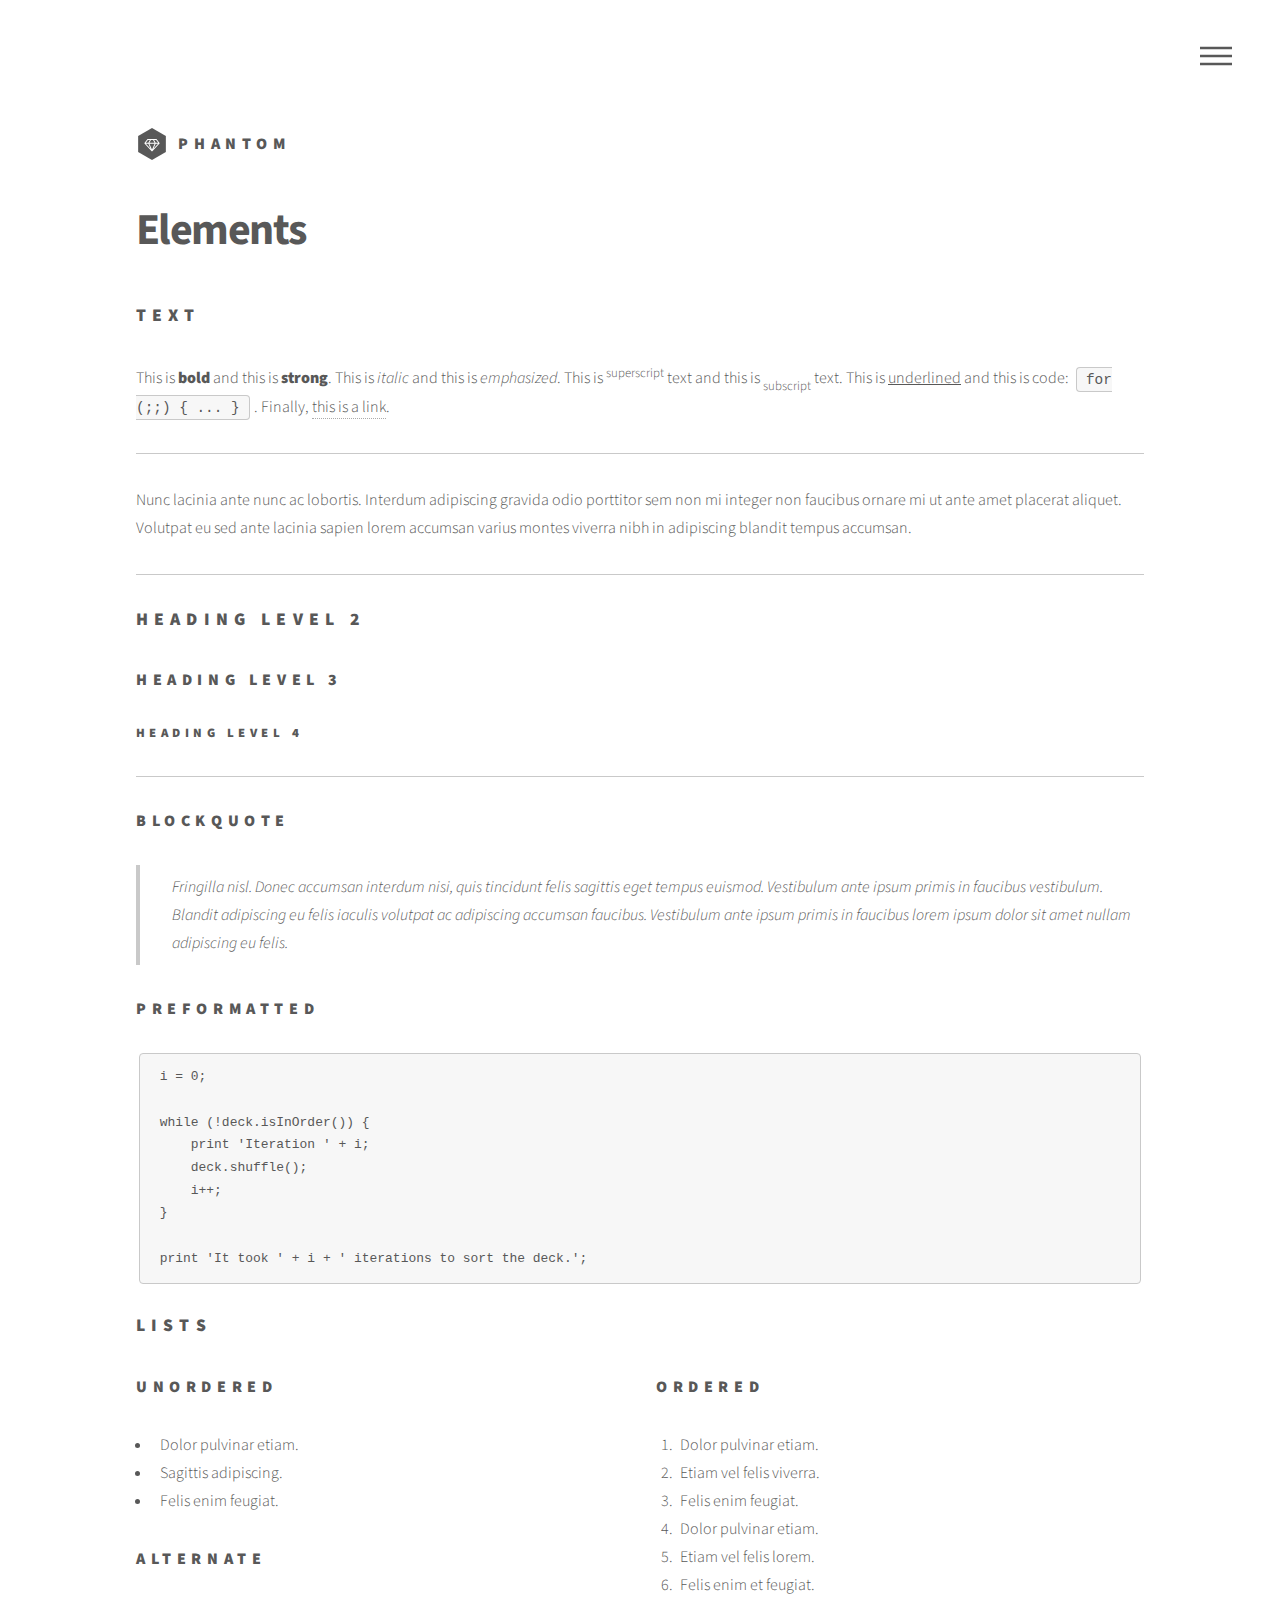
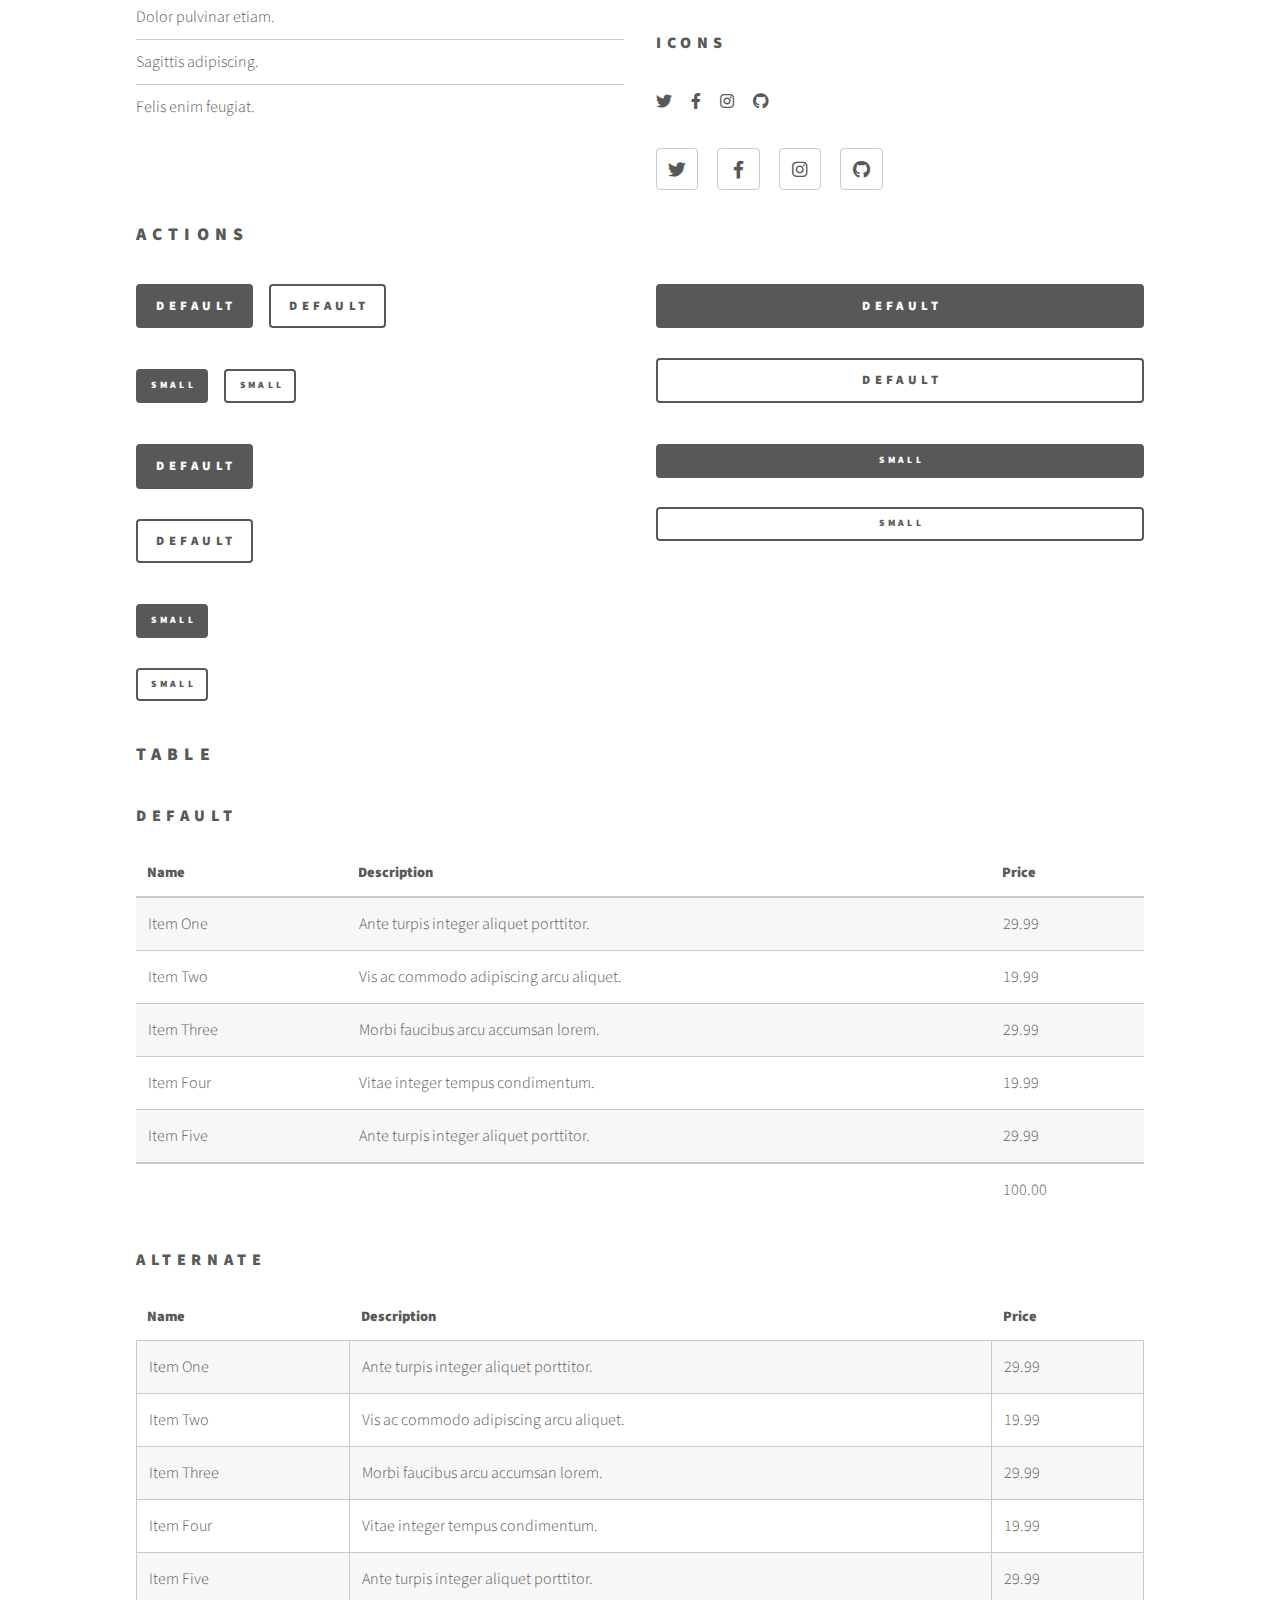
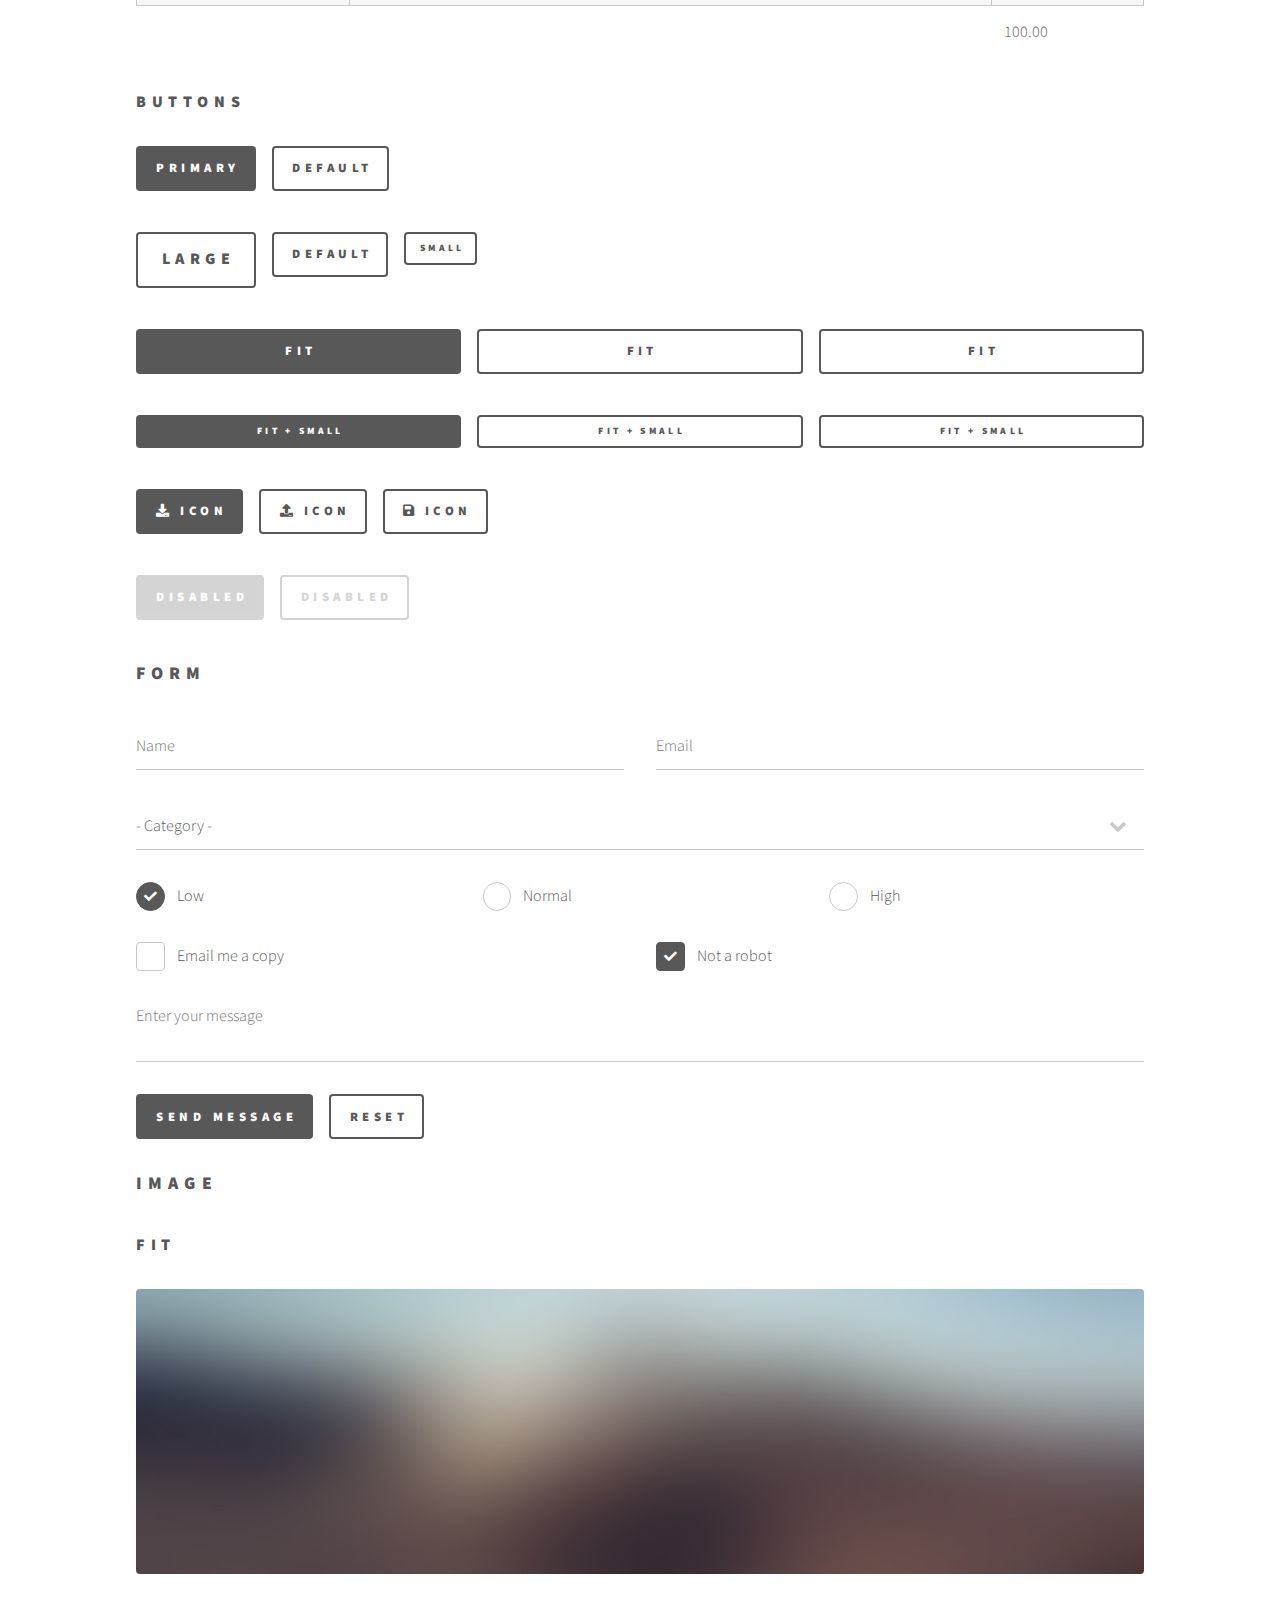
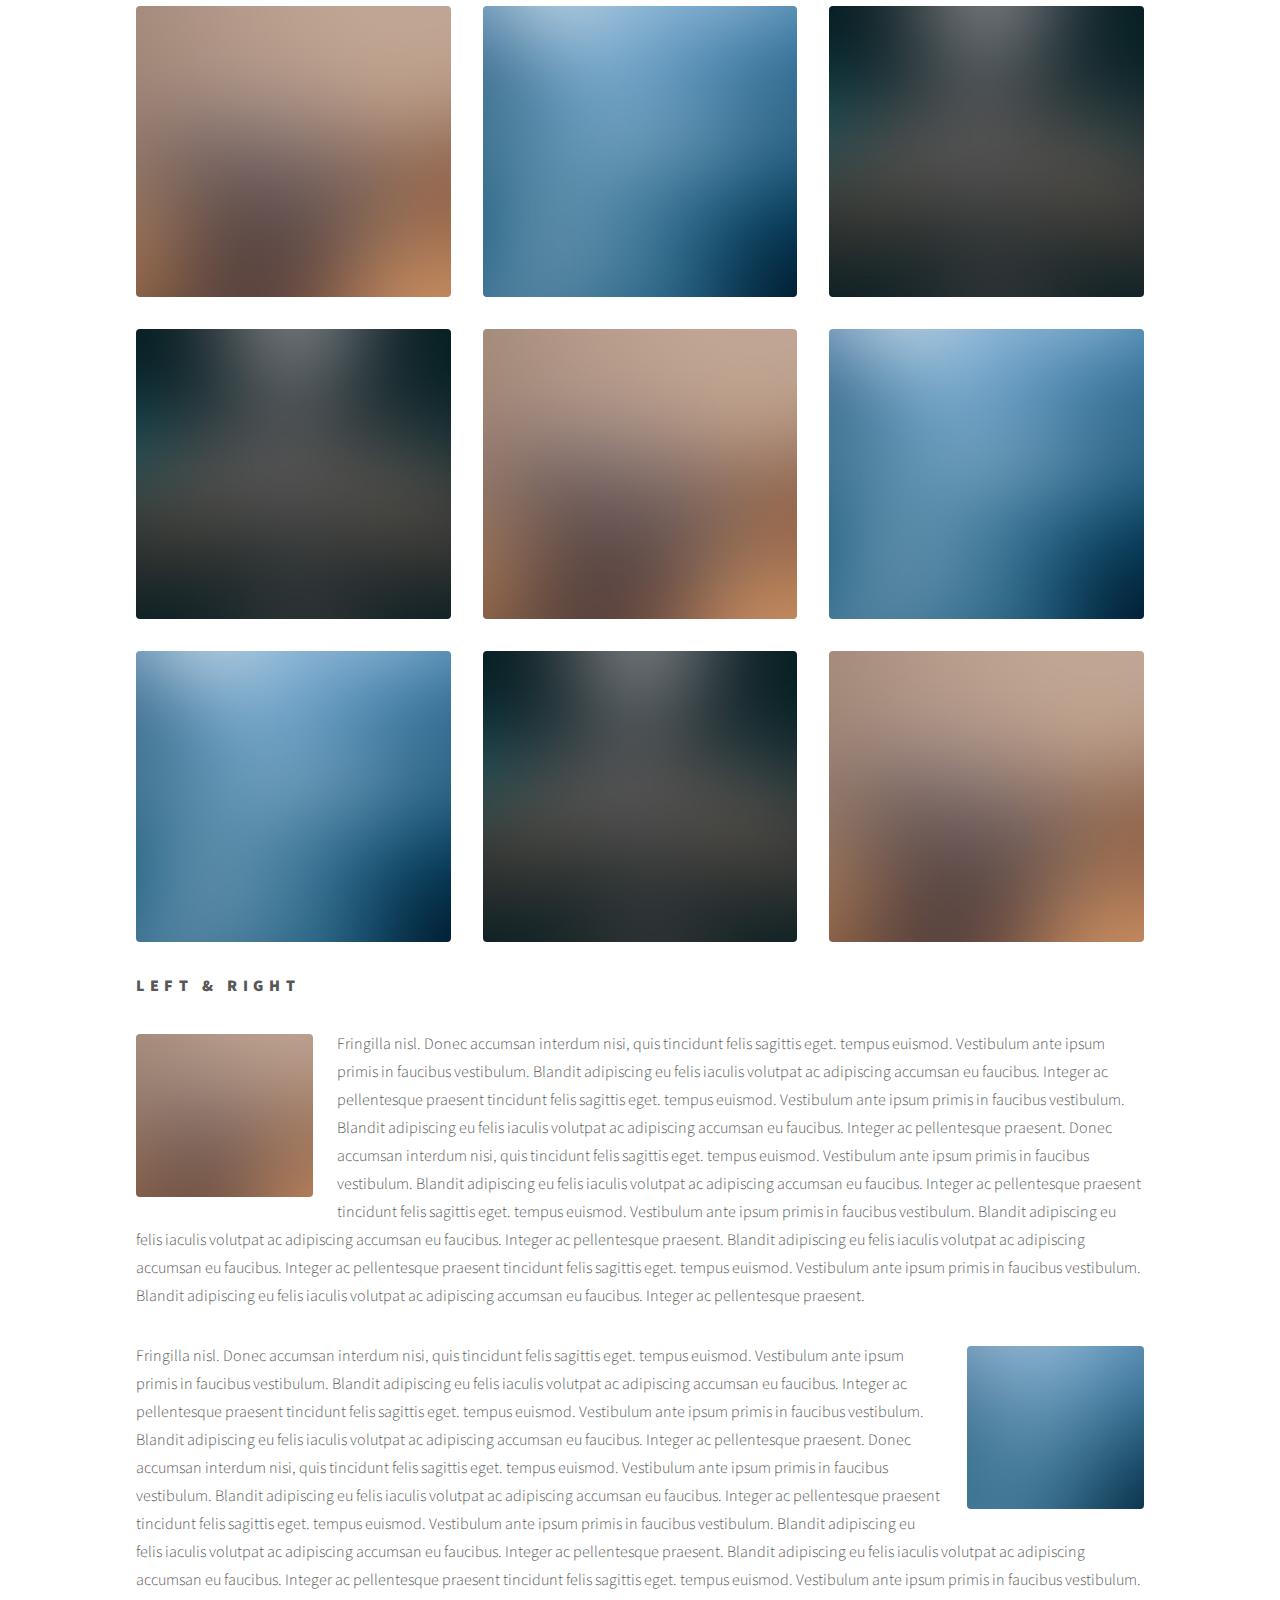
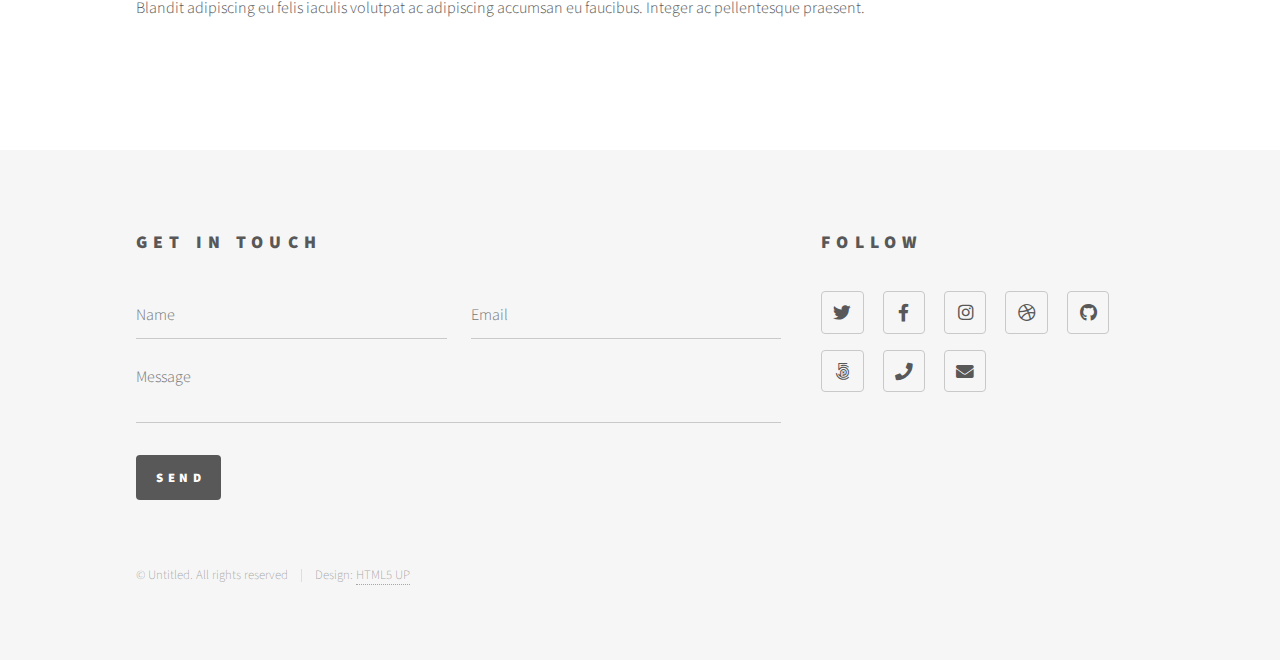
==== elements.html @ 29d8a0f3 "first commit" ====
<!DOCTYPE HTML>
<!--
	Phantom by HTML5 UP
	html5up.net | @ajlkn
	Free for personal and commercial use under the CCA 3.0 license (html5up.net/license)
-->
<html>
	<head>
		<title>Elements - Phantom by HTML5 UP</title>
		<meta charset="utf-8" />
		<meta name="viewport" content="width=device-width, initial-scale=1, user-scalable=no" />
		<link rel="stylesheet" href="assets/css/main.css" />
		<noscript><link rel="stylesheet" href="assets/css/noscript.css" /></noscript>
	</head>
	<body class="is-preload">
		<!-- Wrapper -->
			<div id="wrapper">

				<!-- Header -->
					<header id="header">
						<div class="inner">

							<!-- Logo -->
								<a href="index.html" class="logo">
									<span class="symbol"><img src="images/logo.svg" alt="" /></span><span class="title">Phantom</span>
								</a>

							<!-- Nav -->
								<nav>
									<ul>
										<li><a href="#menu">Menu</a></li>
									</ul>
								</nav>

						</div>
					</header>

				<!-- Menu -->
					<nav id="menu">
						<h2>Menu</h2>
						<ul>
							<li><a href="index.html">Home</a></li>
							<li><a href="generic.html">Ipsum veroeros</a></li>
							<li><a href="generic.html">Tempus etiam</a></li>
							<li><a href="generic.html">Consequat dolor</a></li>
							<li><a href="elements.html">Elements</a></li>
						</ul>
					</nav>

				<!-- Main -->
					<div id="main">
						<div class="inner">
							<h1>Elements</h1>

							<!-- Text -->
								<section>
									<h2>Text</h2>
									<p>This is <b>bold</b> and this is <strong>strong</strong>. This is <i>italic</i> and this is <em>emphasized</em>.
									This is <sup>superscript</sup> text and this is <sub>subscript</sub> text.
									This is <u>underlined</u> and this is code: <code>for (;;) { ... }</code>. Finally, <a href="#">this is a link</a>.</p>
									<hr />
									<p>Nunc lacinia ante nunc ac lobortis. Interdum adipiscing gravida odio porttitor sem non mi integer non faucibus ornare mi ut ante amet placerat aliquet. Volutpat eu sed ante lacinia sapien lorem accumsan varius montes viverra nibh in adipiscing blandit tempus accumsan.</p>
									<hr />
									<h2>Heading Level 2</h2>
									<h3>Heading Level 3</h3>
									<h4>Heading Level 4</h4>
									<hr />
									<h3>Blockquote</h3>
									<blockquote>Fringilla nisl. Donec accumsan interdum nisi, quis tincidunt felis sagittis eget tempus euismod. Vestibulum ante ipsum primis in faucibus vestibulum. Blandit adipiscing eu felis iaculis volutpat ac adipiscing accumsan faucibus. Vestibulum ante ipsum primis in faucibus lorem ipsum dolor sit amet nullam adipiscing eu felis.</blockquote>
									<h3>Preformatted</h3>
									<pre><code>i = 0;

while (!deck.isInOrder()) {
    print 'Iteration ' + i;
    deck.shuffle();
    i++;
}

print 'It took ' + i + ' iterations to sort the deck.';</code></pre>
								</section>

							<!-- Lists -->
								<section>
									<h2>Lists</h2>
									<div class="row">
										<div class="col-6 col-12-medium">
											<h3>Unordered</h3>
											<ul>
												<li>Dolor pulvinar etiam.</li>
												<li>Sagittis adipiscing.</li>
												<li>Felis enim feugiat.</li>
											</ul>
											<h3>Alternate</h3>
											<ul class="alt">
												<li>Dolor pulvinar etiam.</li>
												<li>Sagittis adipiscing.</li>
												<li>Felis enim feugiat.</li>
											</ul>
										</div>
										<div class="col-6 col-12-medium">
											<h3>Ordered</h3>
											<ol>
												<li>Dolor pulvinar etiam.</li>
												<li>Etiam vel felis viverra.</li>
												<li>Felis enim feugiat.</li>
												<li>Dolor pulvinar etiam.</li>
												<li>Etiam vel felis lorem.</li>
												<li>Felis enim et feugiat.</li>
											</ol>
											<h3>Icons</h3>
											<ul class="icons">
												<li><a href="#" class="icon brands style1 fa-twitter"><span class="label">Twitter</span></a></li>
												<li><a href="#" class="icon brands style1 fa-facebook-f"><span class="label">Facebook</span></a></li>
												<li><a href="#" class="icon brands style1 fa-instagram"><span class="label">Instagram</span></a></li>
												<li><a href="#" class="icon brands style1 fa-github"><span class="label">Github</span></a></li>
											</ul>
											<ul class="icons">
												<li><a href="#" class="icon brands style2 fa-twitter"><span class="label">Twitter</span></a></li>
												<li><a href="#" class="icon brands style2 fa-facebook-f"><span class="label">Facebook</span></a></li>
												<li><a href="#" class="icon brands style2 fa-instagram"><span class="label">Instagram</span></a></li>
												<li><a href="#" class="icon brands style2 fa-github"><span class="label">Github</span></a></li>
											</ul>
										</div>
									</div>
									<h2>Actions</h2>
									<div class="row">
										<div class="col-6 col-12-medium">
											<ul class="actions">
												<li><a href="#" class="button primary">Default</a></li>
												<li><a href="#" class="button">Default</a></li>
											</ul>
											<ul class="actions small">
												<li><a href="#" class="button primary small">Small</a></li>
												<li><a href="#" class="button small">Small</a></li>
											</ul>
											<ul class="actions stacked">
												<li><a href="#" class="button primary">Default</a></li>
												<li><a href="#" class="button">Default</a></li>
											</ul>
											<ul class="actions stacked">
												<li><a href="#" class="button primary small">Small</a></li>
												<li><a href="#" class="button small">Small</a></li>
											</ul>
										</div>
										<div class="col-6 col-12-medium">
											<ul class="actions stacked">
												<li><a href="#" class="button primary fit">Default</a></li>
												<li><a href="#" class="button fit">Default</a></li>
											</ul>
											<ul class="actions stacked">
												<li><a href="#" class="button primary small fit">Small</a></li>
												<li><a href="#" class="button small fit">Small</a></li>
											</ul>
										</div>
									</div>
								</section>

							<!-- Table -->
								<section>
									<h2>Table</h2>
									<h3>Default</h3>
									<div class="table-wrapper">
										<table>
											<thead>
												<tr>
													<th>Name</th>
													<th>Description</th>
													<th>Price</th>
												</tr>
											</thead>
											<tbody>
												<tr>
													<td>Item One</td>
													<td>Ante turpis integer aliquet porttitor.</td>
													<td>29.99</td>
												</tr>
												<tr>
													<td>Item Two</td>
													<td>Vis ac commodo adipiscing arcu aliquet.</td>
													<td>19.99</td>
												</tr>
												<tr>
													<td>Item Three</td>
													<td> Morbi faucibus arcu accumsan lorem.</td>
													<td>29.99</td>
												</tr>
												<tr>
													<td>Item Four</td>
													<td>Vitae integer tempus condimentum.</td>
													<td>19.99</td>
												</tr>
												<tr>
													<td>Item Five</td>
													<td>Ante turpis integer aliquet porttitor.</td>
													<td>29.99</td>
												</tr>
											</tbody>
											<tfoot>
												<tr>
													<td colspan="2"></td>
													<td>100.00</td>
												</tr>
											</tfoot>
										</table>
									</div>

									<h3>Alternate</h3>
									<div class="table-wrapper">
										<table class="alt">
											<thead>
												<tr>
													<th>Name</th>
													<th>Description</th>
													<th>Price</th>
												</tr>
											</thead>
											<tbody>
												<tr>
													<td>Item One</td>
													<td>Ante turpis integer aliquet porttitor.</td>
													<td>29.99</td>
												</tr>
												<tr>
													<td>Item Two</td>
													<td>Vis ac commodo adipiscing arcu aliquet.</td>
													<td>19.99</td>
												</tr>
												<tr>
													<td>Item Three</td>
													<td> Morbi faucibus arcu accumsan lorem.</td>
													<td>29.99</td>
												</tr>
												<tr>
													<td>Item Four</td>
													<td>Vitae integer tempus condimentum.</td>
													<td>19.99</td>
												</tr>
												<tr>
													<td>Item Five</td>
													<td>Ante turpis integer aliquet porttitor.</td>
													<td>29.99</td>
												</tr>
											</tbody>
											<tfoot>
												<tr>
													<td colspan="2"></td>
													<td>100.00</td>
												</tr>
											</tfoot>
										</table>
									</div>
								</section>

							<!-- Buttons -->
								<section>
									<h3>Buttons</h3>
									<ul class="actions">
										<li><a href="#" class="button primary">Primary</a></li>
										<li><a href="#" class="button">Default</a></li>
									</ul>
									<ul class="actions">
										<li><a href="#" class="button large">Large</a></li>
										<li><a href="#" class="button">Default</a></li>
										<li><a href="#" class="button small">Small</a></li>
									</ul>
									<ul class="actions fit">
										<li><a href="#" class="button primary fit">Fit</a></li>
										<li><a href="#" class="button fit">Fit</a></li>
										<li><a href="#" class="button fit">Fit</a></li>
									</ul>
									<ul class="actions fit small">
										<li><a href="#" class="button primary fit small">Fit + Small</a></li>
										<li><a href="#" class="button fit small">Fit + Small</a></li>
										<li><a href="#" class="button fit small">Fit + Small</a></li>
									</ul>
									<ul class="actions">
										<li><a href="#" class="button primary icon solid fa-download">Icon</a></li>
										<li><a href="#" class="button icon solid fa-upload">Icon</a></li>
										<li><a href="#" class="button icon solid fa-save">Icon</a></li>
									</ul>
									<ul class="actions">
										<li><span class="button primary disabled">Disabled</span></li>
										<li><span class="button disabled">Disabled</span></li>
									</ul>
								</section>

							<!-- Form -->
								<section>
									<h2>Form</h2>
									<form method="post" action="#">
										<div class="row gtr-uniform">
											<div class="col-6 col-12-xsmall">
												<input type="text" name="demo-name" id="demo-name" value="" placeholder="Name" />
											</div>
											<div class="col-6 col-12-xsmall">
												<input type="email" name="demo-email" id="demo-email" value="" placeholder="Email" />
											</div>
											<div class="col-12">
												<select name="demo-category" id="demo-category">
													<option value="">- Category -</option>
													<option value="1">Manufacturing</option>
													<option value="1">Shipping</option>
													<option value="1">Administration</option>
													<option value="1">Human Resources</option>
												</select>
											</div>
											<div class="col-4 col-12-small">
												<input type="radio" id="demo-priority-low" name="demo-priority" checked>
												<label for="demo-priority-low">Low</label>
											</div>
											<div class="col-4 col-12-small">
												<input type="radio" id="demo-priority-normal" name="demo-priority">
												<label for="demo-priority-normal">Normal</label>
											</div>
											<div class="col-4 col-12-small">
												<input type="radio" id="demo-priority-high" name="demo-priority">
												<label for="demo-priority-high">High</label>
											</div>
											<div class="col-6 col-12-small">
												<input type="checkbox" id="demo-copy" name="demo-copy">
												<label for="demo-copy">Email me a copy</label>
											</div>
											<div class="col-6 col-12-small">
												<input type="checkbox" id="demo-human" name="demo-human" checked>
												<label for="demo-human">Not a robot</label>
											</div>
											<div class="col-12">
												<textarea name="demo-message" id="demo-message" placeholder="Enter your message" rows="6"></textarea>
											</div>
											<div class="col-12">
												<ul class="actions">
													<li><input type="submit" value="Send Message" class="primary" /></li>
													<li><input type="reset" value="Reset" /></li>
												</ul>
											</div>
										</div>
									</form>
								</section>

							<!-- Image -->
								<section>
									<h2>Image</h2>
									<h3>Fit</h3>
									<div class="box alt">
										<div class="row gtr-uniform">
											<div class="col-12"><span class="image fit"><img src="images/pic13.jpg" alt="" /></span></div>
											<div class="col-4"><span class="image fit"><img src="images/pic01.jpg" alt="" /></span></div>
											<div class="col-4"><span class="image fit"><img src="images/pic02.jpg" alt="" /></span></div>
											<div class="col-4"><span class="image fit"><img src="images/pic03.jpg" alt="" /></span></div>
											<div class="col-4"><span class="image fit"><img src="images/pic03.jpg" alt="" /></span></div>
											<div class="col-4"><span class="image fit"><img src="images/pic01.jpg" alt="" /></span></div>
											<div class="col-4"><span class="image fit"><img src="images/pic02.jpg" alt="" /></span></div>
											<div class="col-4"><span class="image fit"><img src="images/pic02.jpg" alt="" /></span></div>
											<div class="col-4"><span class="image fit"><img src="images/pic03.jpg" alt="" /></span></div>
											<div class="col-4"><span class="image fit"><img src="images/pic01.jpg" alt="" /></span></div>
										</div>
									</div>
									<h3>Left &amp; Right</h3>
									<p><span class="image left"><img src="images/pic14.jpg" alt="" /></span>Fringilla nisl. Donec accumsan interdum nisi, quis tincidunt felis sagittis eget. tempus euismod. Vestibulum ante ipsum primis in faucibus vestibulum. Blandit adipiscing eu felis iaculis volutpat ac adipiscing accumsan eu faucibus. Integer ac pellentesque praesent tincidunt felis sagittis eget. tempus euismod. Vestibulum ante ipsum primis in faucibus vestibulum. Blandit adipiscing eu felis iaculis volutpat ac adipiscing accumsan eu faucibus. Integer ac pellentesque praesent. Donec accumsan interdum nisi, quis tincidunt felis sagittis eget. tempus euismod. Vestibulum ante ipsum primis in faucibus vestibulum. Blandit adipiscing eu felis iaculis volutpat ac adipiscing accumsan eu faucibus. Integer ac pellentesque praesent tincidunt felis sagittis eget. tempus euismod. Vestibulum ante ipsum primis in faucibus vestibulum. Blandit adipiscing eu felis iaculis volutpat ac adipiscing accumsan eu faucibus. Integer ac pellentesque praesent. Blandit adipiscing eu felis iaculis volutpat ac adipiscing accumsan eu faucibus. Integer ac pellentesque praesent tincidunt felis sagittis eget. tempus euismod. Vestibulum ante ipsum primis in faucibus vestibulum. Blandit adipiscing eu felis iaculis volutpat ac adipiscing accumsan eu faucibus. Integer ac pellentesque praesent.</p>
									<p><span class="image right"><img src="images/pic15.jpg" alt="" /></span>Fringilla nisl. Donec accumsan interdum nisi, quis tincidunt felis sagittis eget. tempus euismod. Vestibulum ante ipsum primis in faucibus vestibulum. Blandit adipiscing eu felis iaculis volutpat ac adipiscing accumsan eu faucibus. Integer ac pellentesque praesent tincidunt felis sagittis eget. tempus euismod. Vestibulum ante ipsum primis in faucibus vestibulum. Blandit adipiscing eu felis iaculis volutpat ac adipiscing accumsan eu faucibus. Integer ac pellentesque praesent. Donec accumsan interdum nisi, quis tincidunt felis sagittis eget. tempus euismod. Vestibulum ante ipsum primis in faucibus vestibulum. Blandit adipiscing eu felis iaculis volutpat ac adipiscing accumsan eu faucibus. Integer ac pellentesque praesent tincidunt felis sagittis eget. tempus euismod. Vestibulum ante ipsum primis in faucibus vestibulum. Blandit adipiscing eu felis iaculis volutpat ac adipiscing accumsan eu faucibus. Integer ac pellentesque praesent. Blandit adipiscing eu felis iaculis volutpat ac adipiscing accumsan eu faucibus. Integer ac pellentesque praesent tincidunt felis sagittis eget. tempus euismod. Vestibulum ante ipsum primis in faucibus vestibulum. Blandit adipiscing eu felis iaculis volutpat ac adipiscing accumsan eu faucibus. Integer ac pellentesque praesent.</p>
								</section>

						</div>
					</div>

				<!-- Footer -->
					<footer id="footer">
						<div class="inner">
							<section>
								<h2>Get in touch</h2>
								<form method="post" action="#">
									<div class="fields">
										<div class="field half">
											<input type="text" name="name" id="name" placeholder="Name" />
										</div>
										<div class="field half">
											<input type="email" name="email" id="email" placeholder="Email" />
										</div>
										<div class="field">
											<textarea name="message" id="message" placeholder="Message"></textarea>
										</div>
									</div>
									<ul class="actions">
										<li><input type="submit" value="Send" class="primary" /></li>
									</ul>
								</form>
							</section>
							<section>
								<h2>Follow</h2>
								<ul class="icons">
									<li><a href="#" class="icon brands style2 fa-twitter"><span class="label">Twitter</span></a></li>
									<li><a href="#" class="icon brands style2 fa-facebook-f"><span class="label">Facebook</span></a></li>
									<li><a href="#" class="icon brands style2 fa-instagram"><span class="label">Instagram</span></a></li>
									<li><a href="#" class="icon brands style2 fa-dribbble"><span class="label">Dribbble</span></a></li>
									<li><a href="#" class="icon brands style2 fa-github"><span class="label">GitHub</span></a></li>
									<li><a href="#" class="icon brands style2 fa-500px"><span class="label">500px</span></a></li>
									<li><a href="#" class="icon solid style2 fa-phone"><span class="label">Phone</span></a></li>
									<li><a href="#" class="icon solid style2 fa-envelope"><span class="label">Email</span></a></li>
								</ul>
							</section>
							<ul class="copyright">
								<li>&copy; Untitled. All rights reserved</li><li>Design: <a href="http://html5up.net">HTML5 UP</a></li>
							</ul>
						</div>
					</footer>

			</div>

		<!-- Scripts -->
			<script src="assets/js/jquery.min.js"></script>
			<script src="assets/js/browser.min.js"></script>
			<script src="assets/js/breakpoints.min.js"></script>
			<script src="assets/js/util.js"></script>
			<script src="assets/js/main.js"></script>

	</body>
</html>
---- assets/css/main.css ----
@import url(fontawesome-all.min.css);
@import url("https://fonts.googleapis.com/css?family=Source+Sans+Pro:300,700,900");

/*
	Phantom by HTML5 UP
	html5up.net | @ajlkn
	Free for personal and commercial use under the CCA 3.0 license (html5up.net/license)
*/

html, body, div, span, applet, object,
iframe, h1, h2, h3, h4, h5, h6, p, blockquote,
pre, a, abbr, acronym, address, big, cite,
code, del, dfn, em, img, ins, kbd, q, s, samp,
small, strike, strong, sub, sup, tt, var, b,
u, i, center, dl, dt, dd, ol, ul, li, fieldset,
form, label, legend, table, caption, tbody,
tfoot, thead, tr, th, td, article, aside,
canvas, details, embed, figure, figcaption,
footer, header, hgroup, menu, nav, output, ruby,
section, summary, time, mark, audio, video {
	margin: 0;
	padding: 0;
	border: 0;
	font-size: 100%;
	font: inherit;
	vertical-align: baseline;}

article, aside, details, figcaption, figure,
footer, header, hgroup, menu, nav, section {
	display: block;}

body {
	line-height: 1;
}

ol, ul {
	list-style: none;
}

blockquote, q {
	quotes: none;
}

	blockquote:before, blockquote:after, q:before, q:after {
		content: '';
		content: none;
	}

table {
	border-collapse: collapse;
	border-spacing: 0;
}

body {
	-webkit-text-size-adjust: none;
}

mark {
	background-color: transparent;
	color: inherit;
}

input::-moz-focus-inner {
	border: 0;
	padding: 0;
}

input, select, textarea {
	-moz-appearance: none;
	-webkit-appearance: none;
	-ms-appearance: none;
	appearance: none;
}

/* Basic */

	@-ms-viewport {
		width: device-width;
	}

	body {
		-ms-overflow-style: scrollbar;
	}

	@media screen and (max-width: 480px) {

		html, body {
			min-width: 320px;
		}

	}

	html {
		box-sizing: border-box;
	}

	*, *:before, *:after {
		box-sizing: inherit;
	}

	body {
		background: #ffffff;
	}

		body.is-preload *, body.is-preload *:before, body.is-preload *:after {
			-moz-animation: none !important;
			-webkit-animation: none !important;
			-ms-animation: none !important;
			animation: none !important;
			-moz-transition: none !important;
			-webkit-transition: none !important;
			-ms-transition: none !important;
			transition: none !important;
		}

/* Type */

	body, input, select, textarea {
		color: #585858;
		font-family: "Source Sans Pro", Helvetica, sans-serif;
		font-size: 16pt;
		font-weight: 300;
		line-height: 1.75;
	}

		@media screen and (max-width: 1680px) {

			body, input, select, textarea {
				font-size: 14pt;
			}

		}

		@media screen and (max-width: 1280px) {

			body, input, select, textarea {
				font-size: 12pt;
			}

		}

	a {
		-moz-transition: border-bottom-color 0.2s ease, color 0.2s ease;
		-webkit-transition: border-bottom-color 0.2s ease, color 0.2s ease;
		-ms-transition: border-bottom-color 0.2s ease, color 0.2s ease;
		transition: border-bottom-color 0.2s ease, color 0.2s ease;
		text-decoration: none;
		color: #585858;
		border-bottom: dotted 1px rgba(88, 88, 88, 0.5);
	}

		a:hover {
			border-bottom-color: transparent;
			color: #f2849e !important;
		}

	strong, b {
		font-weight: 900;
	}

	em, i {
		font-style: italic;
	}

	p {
		margin: 0 0 2em 0;
	}

	h1 {
		font-size: 2.75em;
		font-weight: 700;
		line-height: 1.3;
		margin: 0 0 1em 0;
		letter-spacing: -0.035em;
	}

		h1 a {
			color: inherit;
		}

		@media screen and (max-width: 736px) {

			h1 {
				font-size: 2em;
				margin: 0 0 1em 0;
			}

		}

		@media screen and (max-width: 360px) {

			h1 {
				font-size: 1.75em;
			}

		}

	h2, h3, h4, h5, h6 {
		font-weight: 900;
		line-height: 1.5;
		margin: 0 0 2em 0;
		text-transform: uppercase;
		letter-spacing: 0.35em;
	}

		h2 a, h3 a, h4 a, h5 a, h6 a {
			color: inherit;
		}

	h2 {
		font-size: 1.1em;
	}

	h3 {
		font-size: 1em;
	}

	h4 {
		font-size: 0.8em;
	}

	h5 {
		font-size: 0.8em;
	}

	h6 {
		font-size: 0.8em;
	}

	@media screen and (max-width: 980px) {

		h1 br, h2 br, h3 br, h4 br, h5 br, h6 br {
			display: none;
		}

	}

	@media screen and (max-width: 736px) {

		h2 {
			font-size: 1em;
		}

		h3 {
			font-size: 0.8em;
		}

	}

	sub {
		font-size: 0.8em;
		position: relative;
		top: 0.5em;
	}

	sup {
		font-size: 0.8em;
		position: relative;
		top: -0.5em;
	}

	blockquote {
		border-left: solid 4px #c9c9c9;
		font-style: italic;
		margin: 0 0 2em 0;
		padding: 0.5em 0 0.5em 2em;
	}

	code {
		background: rgba(144, 144, 144, 0.075);
		border-radius: 4px;
		border: solid 1px #c9c9c9;
		font-family: "Courier New", monospace;
		font-size: 0.9em;
		margin: 0 0.25em;
		padding: 0.25em 0.65em;
	}

	pre {
		-webkit-overflow-scrolling: touch;
		font-family: "Courier New", monospace;
		font-size: 0.9em;
		margin: 0 0 2em 0;
	}

		pre code {
			display: block;
			line-height: 1.75;
			padding: 1em 1.5em;
			overflow-x: auto;
		}

	hr {
		border: 0;
		border-bottom: solid 1px #c9c9c9;
		margin: 2em 0;
	}

		hr.major {
			margin: 3em 0;
		}

	.align-left {
		text-align: left;
	}

	.align-center {
		text-align: center;
	}

	.align-right {
		text-align: right;
	}

/* Row */

	.row {
		display: flex;
		flex-wrap: wrap;
		box-sizing: border-box;
		align-items: stretch;
	}

		.row > * {
			box-sizing: border-box;
		}

		.row.gtr-uniform > * > :last-child {
			margin-bottom: 0;
		}

		.row.aln-left {
			justify-content: flex-start;
		}

		.row.aln-center {
			justify-content: center;
		}

		.row.aln-right {
			justify-content: flex-end;
		}

		.row.aln-top {
			align-items: flex-start;
		}

		.row.aln-middle {
			align-items: center;
		}

		.row.aln-bottom {
			align-items: flex-end;
		}

		.row > .imp {
			order: -1;
		}

		.row > .col-1 {
			width: 8.33333%;
		}

		.row > .off-1 {
			margin-left: 8.33333%;
		}

		.row > .col-2 {
			width: 16.66667%;
		}

		.row > .off-2 {
			margin-left: 16.66667%;
		}

		.row > .col-3 {
			width: 25%;
		}

		.row > .off-3 {
			margin-left: 25%;
		}

		.row > .col-4 {
			width: 33.33333%;
		}

		.row > .off-4 {
			margin-left: 33.33333%;
		}

		.row > .col-5 {
			width: 41.66667%;
		}

		.row > .off-5 {
			margin-left: 41.66667%;
		}

		.row > .col-6 {
			width: 50%;
		}

		.row > .off-6 {
			margin-left: 50%;
		}

		.row > .col-7 {
			width: 58.33333%;
		}

		.row > .off-7 {
			margin-left: 58.33333%;
		}

		.row > .col-8 {
			width: 66.66667%;
		}

		.row > .off-8 {
			margin-left: 66.66667%;
		}

		.row > .col-9 {
			width: 75%;
		}

		.row > .off-9 {
			margin-left: 75%;
		}

		.row > .col-10 {
			width: 83.33333%;
		}

		.row > .off-10 {
			margin-left: 83.33333%;
		}

		.row > .col-11 {
			width: 91.66667%;
		}

		.row > .off-11 {
			margin-left: 91.66667%;
		}

		.row > .col-12 {
			width: 100%;
		}

		.row > .off-12 {
			margin-left: 100%;
		}

		.row.gtr-0 {
			margin-top: 0;
			margin-left: 0em;
		}

			.row.gtr-0 > * {
				padding: 0 0 0 0em;
			}

			.row.gtr-0.gtr-uniform {
				margin-top: 0em;
			}

				.row.gtr-0.gtr-uniform > * {
					padding-top: 0em;
				}

		.row.gtr-25 {
			margin-top: 0;
			margin-left: -0.5em;
		}

			.row.gtr-25 > * {
				padding: 0 0 0 0.5em;
			}

			.row.gtr-25.gtr-uniform {
				margin-top: -0.5em;
			}

				.row.gtr-25.gtr-uniform > * {
					padding-top: 0.5em;
				}

		.row.gtr-50 {
			margin-top: 0;
			margin-left: -1em;
		}

			.row.gtr-50 > * {
				padding: 0 0 0 1em;
			}

			.row.gtr-50.gtr-uniform {
				margin-top: -1em;
			}

				.row.gtr-50.gtr-uniform > * {
					padding-top: 1em;
				}

		.row {
			margin-top: 0;
			margin-left: -2em;
		}

			.row > * {
				padding: 0 0 0 2em;
			}

			.row.gtr-uniform {
				margin-top: -2em;
			}

				.row.gtr-uniform > * {
					padding-top: 2em;
				}

		.row.gtr-150 {
			margin-top: 0;
			margin-left: -3em;
		}

			.row.gtr-150 > * {
				padding: 0 0 0 3em;
			}

			.row.gtr-150.gtr-uniform {
				margin-top: -3em;
			}

				.row.gtr-150.gtr-uniform > * {
					padding-top: 3em;
				}

		.row.gtr-200 {
			margin-top: 0;
			margin-left: -4em;
		}

			.row.gtr-200 > * {
				padding: 0 0 0 4em;
			}

			.row.gtr-200.gtr-uniform {
				margin-top: -4em;
			}

				.row.gtr-200.gtr-uniform > * {
					padding-top: 4em;
				}

		@media screen and (max-width: 1680px) {

			.row {
				display: flex;
				flex-wrap: wrap;
				box-sizing: border-box;
				align-items: stretch;
			}

				.row > * {
					box-sizing: border-box;
				}

				.row.gtr-uniform > * > :last-child {
					margin-bottom: 0;
				}

				.row.aln-left {
					justify-content: flex-start;
				}

				.row.aln-center {
					justify-content: center;
				}

				.row.aln-right {
					justify-content: flex-end;
				}

				.row.aln-top {
					align-items: flex-start;
				}

				.row.aln-middle {
					align-items: center;
				}

				.row.aln-bottom {
					align-items: flex-end;
				}

				.row > .imp-xlarge {
					order: -1;
				}

				.row > .col-1-xlarge {
					width: 8.33333%;
				}

				.row > .off-1-xlarge {
					margin-left: 8.33333%;
				}

				.row > .col-2-xlarge {
					width: 16.66667%;
				}

				.row > .off-2-xlarge {
					margin-left: 16.66667%;
				}

				.row > .col-3-xlarge {
					width: 25%;
				}

				.row > .off-3-xlarge {
					margin-left: 25%;
				}

				.row > .col-4-xlarge {
					width: 33.33333%;
				}

				.row > .off-4-xlarge {
					margin-left: 33.33333%;
				}

				.row > .col-5-xlarge {
					width: 41.66667%;
				}

				.row > .off-5-xlarge {
					margin-left: 41.66667%;
				}

				.row > .col-6-xlarge {
					width: 50%;
				}

				.row > .off-6-xlarge {
					margin-left: 50%;
				}

				.row > .col-7-xlarge {
					width: 58.33333%;
				}

				.row > .off-7-xlarge {
					margin-left: 58.33333%;
				}

				.row > .col-8-xlarge {
					width: 66.66667%;
				}

				.row > .off-8-xlarge {
					margin-left: 66.66667%;
				}

				.row > .col-9-xlarge {
					width: 75%;
				}

				.row > .off-9-xlarge {
					margin-left: 75%;
				}

				.row > .col-10-xlarge {
					width: 83.33333%;
				}

				.row > .off-10-xlarge {
					margin-left: 83.33333%;
				}

				.row > .col-11-xlarge {
					width: 91.66667%;
				}

				.row > .off-11-xlarge {
					margin-left: 91.66667%;
				}

				.row > .col-12-xlarge {
					width: 100%;
				}

				.row > .off-12-xlarge {
					margin-left: 100%;
				}

				.row.gtr-0 {
					margin-top: 0;
					margin-left: 0em;
				}

					.row.gtr-0 > * {
						padding: 0 0 0 0em;
					}

					.row.gtr-0.gtr-uniform {
						margin-top: 0em;
					}

						.row.gtr-0.gtr-uniform > * {
							padding-top: 0em;
						}

				.row.gtr-25 {
					margin-top: 0;
					margin-left: -0.5em;
				}

					.row.gtr-25 > * {
						padding: 0 0 0 0.5em;
					}

					.row.gtr-25.gtr-uniform {
						margin-top: -0.5em;
					}

						.row.gtr-25.gtr-uniform > * {
							padding-top: 0.5em;
						}

				.row.gtr-50 {
					margin-top: 0;
					margin-left: -1em;
				}

					.row.gtr-50 > * {
						padding: 0 0 0 1em;
					}

					.row.gtr-50.gtr-uniform {
						margin-top: -1em;
					}

						.row.gtr-50.gtr-uniform > * {
							padding-top: 1em;
						}

				.row {
					margin-top: 0;
					margin-left: -2em;
				}

					.row > * {
						padding: 0 0 0 2em;
					}

					.row.gtr-uniform {
						margin-top: -2em;
					}

						.row.gtr-uniform > * {
							padding-top: 2em;
						}

				.row.gtr-150 {
					margin-top: 0;
					margin-left: -3em;
				}

					.row.gtr-150 > * {
						padding: 0 0 0 3em;
					}

					.row.gtr-150.gtr-uniform {
						margin-top: -3em;
					}

						.row.gtr-150.gtr-uniform > * {
							padding-top: 3em;
						}

				.row.gtr-200 {
					margin-top: 0;
					margin-left: -4em;
				}

					.row.gtr-200 > * {
						padding: 0 0 0 4em;
					}

					.row.gtr-200.gtr-uniform {
						margin-top: -4em;
					}

						.row.gtr-200.gtr-uniform > * {
							padding-top: 4em;
						}

		}

		@media screen and (max-width: 1280px) {

			.row {
				display: flex;
				flex-wrap: wrap;
				box-sizing: border-box;
				align-items: stretch;
			}

				.row > * {
					box-sizing: border-box;
				}

				.row.gtr-uniform > * > :last-child {
					margin-bottom: 0;
				}

				.row.aln-left {
					justify-content: flex-start;
				}

				.row.aln-center {
					justify-content: center;
				}

				.row.aln-right {
					justify-content: flex-end;
				}

				.row.aln-top {
					align-items: flex-start;
				}

				.row.aln-middle {
					align-items: center;
				}

				.row.aln-bottom {
					align-items: flex-end;
				}

				.row > .imp-large {
					order: -1;
				}

				.row > .col-1-large {
					width: 8.33333%;
				}

				.row > .off-1-large {
					margin-left: 8.33333%;
				}

				.row > .col-2-large {
					width: 16.66667%;
				}

				.row > .off-2-large {
					margin-left: 16.66667%;
				}

				.row > .col-3-large {
					width: 25%;
				}

				.row > .off-3-large {
					margin-left: 25%;
				}

				.row > .col-4-large {
					width: 33.33333%;
				}

				.row > .off-4-large {
					margin-left: 33.33333%;
				}

				.row > .col-5-large {
					width: 41.66667%;
				}

				.row > .off-5-large {
					margin-left: 41.66667%;
				}

				.row > .col-6-large {
					width: 50%;
				}

				.row > .off-6-large {
					margin-left: 50%;
				}

				.row > .col-7-large {
					width: 58.33333%;
				}

				.row > .off-7-large {
					margin-left: 58.33333%;
				}

				.row > .col-8-large {
					width: 66.66667%;
				}

				.row > .off-8-large {
					margin-left: 66.66667%;
				}

				.row > .col-9-large {
					width: 75%;
				}

				.row > .off-9-large {
					margin-left: 75%;
				}

				.row > .col-10-large {
					width: 83.33333%;
				}

				.row > .off-10-large {
					margin-left: 83.33333%;
				}

				.row > .col-11-large {
					width: 91.66667%;
				}

				.row > .off-11-large {
					margin-left: 91.66667%;
				}

				.row > .col-12-large {
					width: 100%;
				}

				.row > .off-12-large {
					margin-left: 100%;
				}

				.row.gtr-0 {
					margin-top: 0;
					margin-left: 0em;
				}

					.row.gtr-0 > * {
						padding: 0 0 0 0em;
					}

					.row.gtr-0.gtr-uniform {
						margin-top: 0em;
					}

						.row.gtr-0.gtr-uniform > * {
							padding-top: 0em;
						}

				.row.gtr-25 {
					margin-top: 0;
					margin-left: -0.5em;
				}

					.row.gtr-25 > * {
						padding: 0 0 0 0.5em;
					}

					.row.gtr-25.gtr-uniform {
						margin-top: -0.5em;
					}

						.row.gtr-25.gtr-uniform > * {
							padding-top: 0.5em;
						}

				.row.gtr-50 {
					margin-top: 0;
					margin-left: -1em;
				}

					.row.gtr-50 > * {
						padding: 0 0 0 1em;
					}

					.row.gtr-50.gtr-uniform {
						margin-top: -1em;
					}

						.row.gtr-50.gtr-uniform > * {
							padding-top: 1em;
						}

				.row {
					margin-top: 0;
					margin-left: -2em;
				}

					.row > * {
						padding: 0 0 0 2em;
					}

					.row.gtr-uniform {
						margin-top: -2em;
					}

						.row.gtr-uniform > * {
							padding-top: 2em;
						}

				.row.gtr-150 {
					margin-top: 0;
					margin-left: -3em;
				}

					.row.gtr-150 > * {
						padding: 0 0 0 3em;
					}

					.row.gtr-150.gtr-uniform {
						margin-top: -3em;
					}

						.row.gtr-150.gtr-uniform > * {
							padding-top: 3em;
						}

				.row.gtr-200 {
					margin-top: 0;
					margin-left: -4em;
				}

					.row.gtr-200 > * {
						padding: 0 0 0 4em;
					}

					.row.gtr-200.gtr-uniform {
						margin-top: -4em;
					}

						.row.gtr-200.gtr-uniform > * {
							padding-top: 4em;
						}

		}

		@media screen and (max-width: 980px) {

			.row {
				display: flex;
				flex-wrap: wrap;
				box-sizing: border-box;
				align-items: stretch;
			}

				.row > * {
					box-sizing: border-box;
				}

				.row.gtr-uniform > * > :last-child {
					margin-bottom: 0;
				}

				.row.aln-left {
					justify-content: flex-start;
				}

				.row.aln-center {
					justify-content: center;
				}

				.row.aln-right {
					justify-content: flex-end;
				}

				.row.aln-top {
					align-items: flex-start;
				}

				.row.aln-middle {
					align-items: center;
				}

				.row.aln-bottom {
					align-items: flex-end;
				}

				.row > .imp-medium {
					order: -1;
				}

				.row > .col-1-medium {
					width: 8.33333%;
				}

				.row > .off-1-medium {
					margin-left: 8.33333%;
				}

				.row > .col-2-medium {
					width: 16.66667%;
				}

				.row > .off-2-medium {
					margin-left: 16.66667%;
				}

				.row > .col-3-medium {
					width: 25%;
				}

				.row > .off-3-medium {
					margin-left: 25%;
				}

				.row > .col-4-medium {
					width: 33.33333%;
				}

				.row > .off-4-medium {
					margin-left: 33.33333%;
				}

				.row > .col-5-medium {
					width: 41.66667%;
				}

				.row > .off-5-medium {
					margin-left: 41.66667%;
				}

				.row > .col-6-medium {
					width: 50%;
				}

				.row > .off-6-medium {
					margin-left: 50%;
				}

				.row > .col-7-medium {
					width: 58.33333%;
				}

				.row > .off-7-medium {
					margin-left: 58.33333%;
				}

				.row > .col-8-medium {
					width: 66.66667%;
				}

				.row > .off-8-medium {
					margin-left: 66.66667%;
				}

				.row > .col-9-medium {
					width: 75%;
				}

				.row > .off-9-medium {
					margin-left: 75%;
				}

				.row > .col-10-medium {
					width: 83.33333%;
				}

				.row > .off-10-medium {
					margin-left: 83.33333%;
				}

				.row > .col-11-medium {
					width: 91.66667%;
				}

				.row > .off-11-medium {
					margin-left: 91.66667%;
				}

				.row > .col-12-medium {
					width: 100%;
				}

				.row > .off-12-medium {
					margin-left: 100%;
				}

				.row.gtr-0 {
					margin-top: 0;
					margin-left: 0em;
				}

					.row.gtr-0 > * {
						padding: 0 0 0 0em;
					}

					.row.gtr-0.gtr-uniform {
						margin-top: 0em;
					}

						.row.gtr-0.gtr-uniform > * {
							padding-top: 0em;
						}

				.row.gtr-25 {
					margin-top: 0;
					margin-left: -0.375em;
				}

					.row.gtr-25 > * {
						padding: 0 0 0 0.375em;
					}

					.row.gtr-25.gtr-uniform {
						margin-top: -0.375em;
					}

						.row.gtr-25.gtr-uniform > * {
							padding-top: 0.375em;
						}

				.row.gtr-50 {
					margin-top: 0;
					margin-left: -0.75em;
				}

					.row.gtr-50 > * {
						padding: 0 0 0 0.75em;
					}

					.row.gtr-50.gtr-uniform {
						margin-top: -0.75em;
					}

						.row.gtr-50.gtr-uniform > * {
							padding-top: 0.75em;
						}

				.row {
					margin-top: 0;
					margin-left: -1.5em;
				}

					.row > * {
						padding: 0 0 0 1.5em;
					}

					.row.gtr-uniform {
						margin-top: -1.5em;
					}

						.row.gtr-uniform > * {
							padding-top: 1.5em;
						}

				.row.gtr-150 {
					margin-top: 0;
					margin-left: -2.25em;
				}

					.row.gtr-150 > * {
						padding: 0 0 0 2.25em;
					}

					.row.gtr-150.gtr-uniform {
						margin-top: -2.25em;
					}

						.row.gtr-150.gtr-uniform > * {
							padding-top: 2.25em;
						}

				.row.gtr-200 {
					margin-top: 0;
					margin-left: -3em;
				}

					.row.gtr-200 > * {
						padding: 0 0 0 3em;
					}

					.row.gtr-200.gtr-uniform {
						margin-top: -3em;
					}

						.row.gtr-200.gtr-uniform > * {
							padding-top: 3em;
						}

		}

		@media screen and (max-width: 736px) {

			.row {
				display: flex;
				flex-wrap: wrap;
				box-sizing: border-box;
				align-items: stretch;
			}

				.row > * {
					box-sizing: border-box;
				}

				.row.gtr-uniform > * > :last-child {
					margin-bottom: 0;
				}

				.row.aln-left {
					justify-content: flex-start;
				}

				.row.aln-center {
					justify-content: center;
				}

				.row.aln-right {
					justify-content: flex-end;
				}

				.row.aln-top {
					align-items: flex-start;
				}

				.row.aln-middle {
					align-items: center;
				}

				.row.aln-bottom {
					align-items: flex-end;
				}

				.row > .imp-small {
					order: -1;
				}

				.row > .col-1-small {
					width: 8.33333%;
				}

				.row > .off-1-small {
					margin-left: 8.33333%;
				}

				.row > .col-2-small {
					width: 16.66667%;
				}

				.row > .off-2-small {
					margin-left: 16.66667%;
				}

				.row > .col-3-small {
					width: 25%;
				}

				.row > .off-3-small {
					margin-left: 25%;
				}

				.row > .col-4-small {
					width: 33.33333%;
				}

				.row > .off-4-small {
					margin-left: 33.33333%;
				}

				.row > .col-5-small {
					width: 41.66667%;
				}

				.row > .off-5-small {
					margin-left: 41.66667%;
				}

				.row > .col-6-small {
					width: 50%;
				}

				.row > .off-6-small {
					margin-left: 50%;
				}

				.row > .col-7-small {
					width: 58.33333%;
				}

				.row > .off-7-small {
					margin-left: 58.33333%;
				}

				.row > .col-8-small {
					width: 66.66667%;
				}

				.row > .off-8-small {
					margin-left: 66.66667%;
				}

				.row > .col-9-small {
					width: 75%;
				}

				.row > .off-9-small {
					margin-left: 75%;
				}

				.row > .col-10-small {
					width: 83.33333%;
				}

				.row > .off-10-small {
					margin-left: 83.33333%;
				}

				.row > .col-11-small {
					width: 91.66667%;
				}

				.row > .off-11-small {
					margin-left: 91.66667%;
				}

				.row > .col-12-small {
					width: 100%;
				}

				.row > .off-12-small {
					margin-left: 100%;
				}

				.row.gtr-0 {
					margin-top: 0;
					margin-left: 0em;
				}

					.row.gtr-0 > * {
						padding: 0 0 0 0em;
					}

					.row.gtr-0.gtr-uniform {
						margin-top: 0em;
					}

						.row.gtr-0.gtr-uniform > * {
							padding-top: 0em;
						}

				.row.gtr-25 {
					margin-top: 0;
					margin-left: -0.25em;
				}

					.row.gtr-25 > * {
						padding: 0 0 0 0.25em;
					}

					.row.gtr-25.gtr-uniform {
						margin-top: -0.25em;
					}

						.row.gtr-25.gtr-uniform > * {
							padding-top: 0.25em;
						}

				.row.gtr-50 {
					margin-top: 0;
					margin-left: -0.5em;
				}

					.row.gtr-50 > * {
						padding: 0 0 0 0.5em;
					}

					.row.gtr-50.gtr-uniform {
						margin-top: -0.5em;
					}

						.row.gtr-50.gtr-uniform > * {
							padding-top: 0.5em;
						}

				.row {
					margin-top: 0;
					margin-left: -1em;
				}

					.row > * {
						padding: 0 0 0 1em;
					}

					.row.gtr-uniform {
						margin-top: -1em;
					}

						.row.gtr-uniform > * {
							padding-top: 1em;
						}

				.row.gtr-150 {
					margin-top: 0;
					margin-left: -1.5em;
				}

					.row.gtr-150 > * {
						padding: 0 0 0 1.5em;
					}

					.row.gtr-150.gtr-uniform {
						margin-top: -1.5em;
					}

						.row.gtr-150.gtr-uniform > * {
							padding-top: 1.5em;
						}

				.row.gtr-200 {
					margin-top: 0;
					margin-left: -2em;
				}

					.row.gtr-200 > * {
						padding: 0 0 0 2em;
					}

					.row.gtr-200.gtr-uniform {
						margin-top: -2em;
					}

						.row.gtr-200.gtr-uniform > * {
							padding-top: 2em;
						}

		}

		@media screen and (max-width: 480px) {

			.row {
				display: flex;
				flex-wrap: wrap;
				box-sizing: border-box;
				align-items: stretch;
			}

				.row > * {
					box-sizing: border-box;
				}

				.row.gtr-uniform > * > :last-child {
					margin-bottom: 0;
				}

				.row.aln-left {
					justify-content: flex-start;
				}

				.row.aln-center {
					justify-content: center;
				}

				.row.aln-right {
					justify-content: flex-end;
				}

				.row.aln-top {
					align-items: flex-start;
				}

				.row.aln-middle {
					align-items: center;
				}

				.row.aln-bottom {
					align-items: flex-end;
				}

				.row > .imp-xsmall {
					order: -1;
				}

				.row > .col-1-xsmall {
					width: 8.33333%;
				}

				.row > .off-1-xsmall {
					margin-left: 8.33333%;
				}

				.row > .col-2-xsmall {
					width: 16.66667%;
				}

				.row > .off-2-xsmall {
					margin-left: 16.66667%;
				}

				.row > .col-3-xsmall {
					width: 25%;
				}

				.row > .off-3-xsmall {
					margin-left: 25%;
				}

				.row > .col-4-xsmall {
					width: 33.33333%;
				}

				.row > .off-4-xsmall {
					margin-left: 33.33333%;
				}

				.row > .col-5-xsmall {
					width: 41.66667%;
				}

				.row > .off-5-xsmall {
					margin-left: 41.66667%;
				}

				.row > .col-6-xsmall {
					width: 50%;
				}

				.row > .off-6-xsmall {
					margin-left: 50%;
				}

				.row > .col-7-xsmall {
					width: 58.33333%;
				}

				.row > .off-7-xsmall {
					margin-left: 58.33333%;
				}

				.row > .col-8-xsmall {
					width: 66.66667%;
				}

				.row > .off-8-xsmall {
					margin-left: 66.66667%;
				}

				.row > .col-9-xsmall {
					width: 75%;
				}

				.row > .off-9-xsmall {
					margin-left: 75%;
				}

				.row > .col-10-xsmall {
					width: 83.33333%;
				}

				.row > .off-10-xsmall {
					margin-left: 83.33333%;
				}

				.row > .col-11-xsmall {
					width: 91.66667%;
				}

				.row > .off-11-xsmall {
					margin-left: 91.66667%;
				}

				.row > .col-12-xsmall {
					width: 100%;
				}

				.row > .off-12-xsmall {
					margin-left: 100%;
				}

				.row.gtr-0 {
					margin-top: 0;
					margin-left: 0em;
				}

					.row.gtr-0 > * {
						padding: 0 0 0 0em;
					}

					.row.gtr-0.gtr-uniform {
						margin-top: 0em;
					}

						.row.gtr-0.gtr-uniform > * {
							padding-top: 0em;
						}

				.row.gtr-25 {
					margin-top: 0;
					margin-left: -0.25em;
				}

					.row.gtr-25 > * {
						padding: 0 0 0 0.25em;
					}

					.row.gtr-25.gtr-uniform {
						margin-top: -0.25em;
					}

						.row.gtr-25.gtr-uniform > * {
							padding-top: 0.25em;
						}

				.row.gtr-50 {
					margin-top: 0;
					margin-left: -0.5em;
				}

					.row.gtr-50 > * {
						padding: 0 0 0 0.5em;
					}

					.row.gtr-50.gtr-uniform {
						margin-top: -0.5em;
					}

						.row.gtr-50.gtr-uniform > * {
							padding-top: 0.5em;
						}

				.row {
					margin-top: 0;
					margin-left: -1em;
				}

					.row > * {
						padding: 0 0 0 1em;
					}

					.row.gtr-uniform {
						margin-top: -1em;
					}

						.row.gtr-uniform > * {
							padding-top: 1em;
						}

				.row.gtr-150 {
					margin-top: 0;
					margin-left: -1.5em;
				}

					.row.gtr-150 > * {
						padding: 0 0 0 1.5em;
					}

					.row.gtr-150.gtr-uniform {
						margin-top: -1.5em;
					}

						.row.gtr-150.gtr-uniform > * {
							padding-top: 1.5em;
						}

				.row.gtr-200 {
					margin-top: 0;
					margin-left: -2em;
				}

					.row.gtr-200 > * {
						padding: 0 0 0 2em;
					}

					.row.gtr-200.gtr-uniform {
						margin-top: -2em;
					}

						.row.gtr-200.gtr-uniform > * {
							padding-top: 2em;
						}

		}

/* Section/Article */

	section.special, article.special {
		text-align: center;
	}

	header p {
		margin-top: -1em;
	}

	@media screen and (max-width: 736px) {

		header p {
			margin-top: 0;
		}

	}

/* Icon */

	.icon {
		text-decoration: none;
		border-bottom: none;
		position: relative;
	}

		.icon:before {
			-moz-osx-font-smoothing: grayscale;
			-webkit-font-smoothing: antialiased;
			display: inline-block;
			font-style: normal;
			font-variant: normal;
			text-rendering: auto;
			line-height: 1;
			text-transform: none !important;
			font-family: 'Font Awesome 5 Free';
			font-weight: 400;
		}

		.icon > .label {
			display: none;
		}

		.icon:before {
			line-height: inherit;
		}

		.icon.solid:before {
			font-weight: 900;
		}

		.icon.brands:before {
			font-family: 'Font Awesome 5 Brands';
		}

		.icon.style2 {
			-moz-transition: background-color 0.2s ease-in-out, color 0.2s ease-in-out, border-color 0.2s ease-in-out;
			-webkit-transition: background-color 0.2s ease-in-out, color 0.2s ease-in-out, border-color 0.2s ease-in-out;
			-ms-transition: background-color 0.2s ease-in-out, color 0.2s ease-in-out, border-color 0.2s ease-in-out;
			transition: background-color 0.2s ease-in-out, color 0.2s ease-in-out, border-color 0.2s ease-in-out;
			background-color: transparent;
			border: solid 1px #c9c9c9;
			border-radius: 4px;
			width: 2.65em;
			height: 2.65em;
			display: inline-block;
			text-align: center;
			line-height: 2.65em;
			color: inherit;
		}

			.icon.style2:before {
				font-size: 1.1em;
			}

			.icon.style2:hover {
				color: #f2849e;
				border-color: #f2849e;
			}

			.icon.style2:active {
				background-color: rgba(242, 132, 158, 0.1);
			}

/* List */

	ol {
		list-style: decimal;
		margin: 0 0 2em 0;
		padding-left: 1.25em;
	}

		ol li {
			padding-left: 0.25em;
		}

	ul {
		list-style: disc;
		margin: 0 0 2em 0;
		padding-left: 1em;
	}

		ul li {
			padding-left: 0.5em;
		}

		ul.alt {
			list-style: none;
			padding-left: 0;
		}

			ul.alt li {
				border-top: solid 1px #c9c9c9;
				padding: 0.5em 0;
			}

				ul.alt li:first-child {
					border-top: 0;
					padding-top: 0;
				}

	dl {
		margin: 0 0 2em 0;
	}

		dl dt {
			display: block;
			font-weight: 900;
			margin: 0 0 1em 0;
		}

		dl dd {
			margin-left: 2em;
		}

/* Actions */

	ul.actions {
		display: -moz-flex;
		display: -webkit-flex;
		display: -ms-flex;
		display: flex;
		cursor: default;
		list-style: none;
		margin-left: -1em;
		padding-left: 0;
	}

		ul.actions li {
			padding: 0 0 0 1em;
			vertical-align: middle;
		}

		ul.actions.special {
			-moz-justify-content: center;
			-webkit-justify-content: center;
			-ms-justify-content: center;
			justify-content: center;
			width: 100%;
			margin-left: 0;
		}

			ul.actions.special li:first-child {
				padding-left: 0;
			}

		ul.actions.stacked {
			-moz-flex-direction: column;
			-webkit-flex-direction: column;
			-ms-flex-direction: column;
			flex-direction: column;
			margin-left: 0;
		}

			ul.actions.stacked li {
				padding: 1.3em 0 0 0;
			}

				ul.actions.stacked li:first-child {
					padding-top: 0;
				}

		ul.actions.fit {
			width: calc(100% + 1em);
		}

			ul.actions.fit li {
				-moz-flex-grow: 1;
				-webkit-flex-grow: 1;
				-ms-flex-grow: 1;
				flex-grow: 1;
				-moz-flex-shrink: 1;
				-webkit-flex-shrink: 1;
				-ms-flex-shrink: 1;
				flex-shrink: 1;
				width: 100%;
			}

				ul.actions.fit li > * {
					width: 100%;
				}

			ul.actions.fit.stacked {
				width: 100%;
			}

		@media screen and (max-width: 480px) {

			ul.actions:not(.fixed) {
				-moz-flex-direction: column;
				-webkit-flex-direction: column;
				-ms-flex-direction: column;
				flex-direction: column;
				margin-left: 0;
				width: 100% !important;
			}

				ul.actions:not(.fixed) li {
					-moz-flex-grow: 1;
					-webkit-flex-grow: 1;
					-ms-flex-grow: 1;
					flex-grow: 1;
					-moz-flex-shrink: 1;
					-webkit-flex-shrink: 1;
					-ms-flex-shrink: 1;
					flex-shrink: 1;
					padding: 1em 0 0 0;
					text-align: center;
					width: 100%;
				}

					ul.actions:not(.fixed) li > * {
						width: 100%;
					}

					ul.actions:not(.fixed) li:first-child {
						padding-top: 0;
					}

					ul.actions:not(.fixed) li input[type="submit"],
					ul.actions:not(.fixed) li input[type="reset"],
					ul.actions:not(.fixed) li input[type="button"],
					ul.actions:not(.fixed) li button,
					ul.actions:not(.fixed) li .button {
						width: 100%;
					}

						ul.actions:not(.fixed) li input[type="submit"].icon:before,
						ul.actions:not(.fixed) li input[type="reset"].icon:before,
						ul.actions:not(.fixed) li input[type="button"].icon:before,
						ul.actions:not(.fixed) li button.icon:before,
						ul.actions:not(.fixed) li .button.icon:before {
							margin-left: -0.5rem;
						}

		}

/* Icons */

	ul.icons {
		cursor: default;
		list-style: none;
		padding-left: 0;
		margin: -1em 0 2em -1em;
	}

		ul.icons li {
			display: inline-block;
			padding: 1em 0 0 1em;
		}

/* Form */

	form {
		margin: 0 0 2em 0;
		overflow-x: hidden;
	}

		form > :last-child {
			margin-bottom: 0;
		}

		form > .fields {
			display: -moz-flex;
			display: -webkit-flex;
			display: -ms-flex;
			display: flex;
			-moz-flex-wrap: wrap;
			-webkit-flex-wrap: wrap;
			-ms-flex-wrap: wrap;
			flex-wrap: wrap;
			width: calc(100% + 3em);
			margin: -1.5em 0 2em -1.5em;
		}

			form > .fields > .field {
				-moz-flex-grow: 0;
				-webkit-flex-grow: 0;
				-ms-flex-grow: 0;
				flex-grow: 0;
				-moz-flex-shrink: 0;
				-webkit-flex-shrink: 0;
				-ms-flex-shrink: 0;
				flex-shrink: 0;
				padding: 1.5em 0 0 1.5em;
				width: calc(100% - 1.5em);
			}

				form > .fields > .field.half {
					width: calc(50% - 0.75em);
				}

				form > .fields > .field.third {
					width: calc(100%/3 - 0.5em);
				}

				form > .fields > .field.quarter {
					width: calc(25% - 0.375em);
				}

		@media screen and (max-width: 480px) {

			form > .fields {
				width: calc(100% + 3em);
				margin: -1.5em 0 2em -1.5em;
			}

				form > .fields > .field {
					padding: 1.5em 0 0 1.5em;
					width: calc(100% - 1.5em);
				}

					form > .fields > .field.half {
						width: calc(100% - 1.5em);
					}

					form > .fields > .field.third {
						width: calc(100% - 1.5em);
					}

					form > .fields > .field.quarter {
						width: calc(100% - 1.5em);
					}

		}

	label {
		display: block;
		font-size: 0.9em;
		font-weight: 900;
		margin: 0 0 1em 0;
	}

	input[type="text"],
	input[type="password"],
	input[type="email"],
	input[type="tel"],
	select,
	textarea {
		-moz-appearance: none;
		-webkit-appearance: none;
		-ms-appearance: none;
		appearance: none;
		background-color: transparent;
		border: none;
		border-radius: 0;
		border-bottom: solid 1px #c9c9c9;
		color: inherit;
		display: block;
		outline: 0;
		padding: 0;
		text-decoration: none;
		width: 100%;
	}

		input[type="text"]:invalid,
		input[type="password"]:invalid,
		input[type="email"]:invalid,
		input[type="tel"]:invalid,
		select:invalid,
		textarea:invalid {
			box-shadow: none;
		}

		input[type="text"]:focus,
		input[type="password"]:focus,
		input[type="email"]:focus,
		input[type="tel"]:focus,
		select:focus,
		textarea:focus {
			border-bottom-color: #f2849e;
			box-shadow: inset 0 -1px 0 0 #f2849e;
		}

	select {
		background-image: url("data:image/svg+xml;charset=utf8,%3Csvg xmlns='http://www.w3.org/2000/svg' width='40' height='40' preserveAspectRatio='none' viewBox='0 0 40 40'%3E%3Cpath d='M9.4,12.3l10.4,10.4l10.4-10.4c0.2-0.2,0.5-0.4,0.9-0.4c0.3,0,0.6,0.1,0.9,0.4l3.3,3.3c0.2,0.2,0.4,0.5,0.4,0.9 c0,0.4-0.1,0.6-0.4,0.9L20.7,31.9c-0.2,0.2-0.5,0.4-0.9,0.4c-0.3,0-0.6-0.1-0.9-0.4L4.3,17.3c-0.2-0.2-0.4-0.5-0.4-0.9 c0-0.4,0.1-0.6,0.4-0.9l3.3-3.3c0.2-0.2,0.5-0.4,0.9-0.4S9.1,12.1,9.4,12.3z' fill='%23c9c9c9' /%3E%3C/svg%3E");
		background-size: 1.25rem;
		background-repeat: no-repeat;
		background-position: calc(100% - 1rem) center;
		height: 3em;
		padding-right: 3em;
		text-overflow: ellipsis;
	}

		select option {
			background: #ffffff;
		}

		select:focus::-ms-value {
			background-color: transparent;
		}

		select::-ms-expand {
			display: none;
		}

	input[type="text"],
	input[type="password"],
	input[type="email"],
	select {
		height: 3em;
	}

	textarea {
		padding: 0;
		min-height: 3.75em;
	}

	input[type="checkbox"],
	input[type="radio"] {
		-moz-appearance: none;
		-webkit-appearance: none;
		-ms-appearance: none;
		appearance: none;
		display: block;
		float: left;
		margin-right: -2em;
		opacity: 0;
		width: 1em;
		z-index: -1;
	}

		input[type="checkbox"] + label,
		input[type="radio"] + label {
			text-decoration: none;
			color: #585858;
			cursor: pointer;
			display: inline-block;
			font-size: 1em;
			font-weight: 300;
			padding-left: 2.55em;
			padding-right: 0.75em;
			position: relative;
		}

			input[type="checkbox"] + label:before,
			input[type="radio"] + label:before {
				-moz-osx-font-smoothing: grayscale;
				-webkit-font-smoothing: antialiased;
				display: inline-block;
				font-style: normal;
				font-variant: normal;
				text-rendering: auto;
				line-height: 1;
				text-transform: none !important;
				font-family: 'Font Awesome 5 Free';
				font-weight: 900;
			}

			input[type="checkbox"] + label:before,
			input[type="radio"] + label:before {
				border-radius: 4px;
				border: solid 1px #c9c9c9;
				content: '';
				display: inline-block;
				font-size: 0.8em;
				height: 2.25em;
				left: 0;
				line-height: 2.25em;
				position: absolute;
				text-align: center;
				top: 0;
				width: 2.25em;
			}

		input[type="checkbox"]:checked + label:before,
		input[type="radio"]:checked + label:before {
			background: #585858;
			border-color: #585858;
			color: #ffffff;
			content: '\f00c';
		}

		input[type="checkbox"]:focus + label:before,
		input[type="radio"]:focus + label:before {
			border-color: #f2849e;
			box-shadow: 0 0 0 1px #f2849e;
		}

	input[type="checkbox"] + label:before {
		border-radius: 4px;
	}

	input[type="radio"] + label:before {
		border-radius: 100%;
	}

/* Box */

	.box {
		border-radius: 4px;
		border: solid 1px #c9c9c9;
		margin-bottom: 2em;
		padding: 1.5em;
	}

		.box > :last-child,
		.box > :last-child > :last-child,
		.box > :last-child > :last-child > :last-child {
			margin-bottom: 0;
		}

		.box.alt {
			border: 0;
			border-radius: 0;
			padding: 0;
		}

/* Image */

	.image {
		border-radius: 4px;
		border: 0;
		display: inline-block;
		position: relative;
	}

		.image img {
			border-radius: 4px;
			display: block;
		}

		.image.left, .image.right {
			max-width: 40%;
		}

			.image.left img, .image.right img {
				width: 100%;
			}

		.image.left {
			float: left;
			padding: 0 1.5em 1em 0;
			top: 0.25em;
		}

		.image.right {
			float: right;
			padding: 0 0 1em 1.5em;
			top: 0.25em;
		}

		.image.fit {
			display: block;
			margin: 0 0 2em 0;
			width: 100%;
		}

			.image.fit img {
				width: 100%;
			}

		.image.main {
			display: block;
			margin: 0 0 3em 0;
			width: 100%;
		}

			.image.main img {
				width: 100%;
			}

			@media screen and (max-width: 736px) {

				.image.main {
					margin: 0 0 2em 0;
				}

			}

/* Table */

	.table-wrapper {
		-webkit-overflow-scrolling: touch;
		overflow-x: auto;
	}

	table {
		margin: 0 0 2em 0;
		width: 100%;
	}

		table tbody tr {
			border: solid 1px #c9c9c9;
			border-left: 0;
			border-right: 0;
		}

			table tbody tr:nth-child(2n + 1) {
				background-color: rgba(144, 144, 144, 0.075);
			}

		table td {
			padding: 0.75em 0.75em;
		}

		table th {
			font-size: 0.9em;
			font-weight: 900;
			padding: 0 0.75em 0.75em 0.75em;
			text-align: left;
		}

		table thead {
			border-bottom: solid 2px #c9c9c9;
		}

		table tfoot {
			border-top: solid 2px #c9c9c9;
		}

		table.alt {
			border-collapse: separate;
		}

			table.alt tbody tr td {
				border: solid 1px #c9c9c9;
				border-left-width: 0;
				border-top-width: 0;
			}

				table.alt tbody tr td:first-child {
					border-left-width: 1px;
				}

			table.alt tbody tr:first-child td {
				border-top-width: 1px;
			}

			table.alt thead {
				border-bottom: 0;
			}

			table.alt tfoot {
				border-top: 0;
			}

/* Button */

	input[type="submit"],
	input[type="reset"],
	input[type="button"],
	button,
	.button {
		-moz-appearance: none;
		-webkit-appearance: none;
		-ms-appearance: none;
		appearance: none;
		-moz-transition: background-color 0.2s ease-in-out, color 0.2s ease-in-out, box-shadow 0.2s ease-in-out;
		-webkit-transition: background-color 0.2s ease-in-out, color 0.2s ease-in-out, box-shadow 0.2s ease-in-out;
		-ms-transition: background-color 0.2s ease-in-out, color 0.2s ease-in-out, box-shadow 0.2s ease-in-out;
		transition: background-color 0.2s ease-in-out, color 0.2s ease-in-out, box-shadow 0.2s ease-in-out;
		background-color: transparent;
		border-radius: 4px;
		border: 0;
		box-shadow: inset 0 0 0 2px #585858;
		color: #585858 !important;
		cursor: pointer;
		display: inline-block;
		font-size: 0.8em;
		font-weight: 900;
		height: 3.5em;
		letter-spacing: 0.35em;
		line-height: 3.45em;
		overflow: hidden;
		padding: 0 1.25em 0 1.6em;
		text-align: center;
		text-decoration: none;
		text-overflow: ellipsis;
		text-transform: uppercase;
		white-space: nowrap;
	}

		input[type="submit"].icon:before,
		input[type="reset"].icon:before,
		input[type="button"].icon:before,
		button.icon:before,
		.button.icon:before {
			margin-right: 0.5em;
		}

		input[type="submit"].fit,
		input[type="reset"].fit,
		input[type="button"].fit,
		button.fit,
		.button.fit {
			width: 100%;
		}

		input[type="submit"]:hover,
		input[type="reset"]:hover,
		input[type="button"]:hover,
		button:hover,
		.button:hover {
			color: #f2849e !important;
			box-shadow: inset 0 0 0 2px #f2849e;
		}

		input[type="submit"]:active,
		input[type="reset"]:active,
		input[type="button"]:active,
		button:active,
		.button:active {
			background-color: rgba(242, 132, 158, 0.1);
		}

		input[type="submit"].small,
		input[type="reset"].small,
		input[type="button"].small,
		button.small,
		.button.small {
			font-size: 0.6em;
		}

		input[type="submit"].large,
		input[type="reset"].large,
		input[type="button"].large,
		button.large,
		.button.large {
			font-size: 1em;
		}

		input[type="submit"].primary,
		input[type="reset"].primary,
		input[type="button"].primary,
		button.primary,
		.button.primary {
			box-shadow: none;
			background-color: #585858;
			color: #ffffff !important;
		}

			input[type="submit"].primary:hover,
			input[type="reset"].primary:hover,
			input[type="button"].primary:hover,
			button.primary:hover,
			.button.primary:hover {
				background-color: #f2849e;
			}

			input[type="submit"].primary:active,
			input[type="reset"].primary:active,
			input[type="button"].primary:active,
			button.primary:active,
			.button.primary:active {
				background-color: #ee5f81;
			}

		input[type="submit"].disabled, input[type="submit"]:disabled,
		input[type="reset"].disabled,
		input[type="reset"]:disabled,
		input[type="button"].disabled,
		input[type="button"]:disabled,
		button.disabled,
		button:disabled,
		.button.disabled,
		.button:disabled {
			pointer-events: none;
			opacity: 0.25;
		}

/* Tiles */

	.tiles {
		display: -moz-flex;
		display: -webkit-flex;
		display: -ms-flex;
		display: flex;
		-moz-flex-wrap: wrap;
		-webkit-flex-wrap: wrap;
		-ms-flex-wrap: wrap;
		flex-wrap: wrap;
		postiion: relative;
		margin: -2.5em 0 0 -2.5em;
	}

		.tiles article {
			-moz-transition: -moz-transform 0.5s ease, opacity 0.5s ease;
			-webkit-transition: -webkit-transform 0.5s ease, opacity 0.5s ease;
			-ms-transition: -ms-transform 0.5s ease, opacity 0.5s ease;
			transition: transform 0.5s ease, opacity 0.5s ease;
			position: relative;
			width: calc(33.33333% - 2.5em);
			margin: 2.5em 0 0 2.5em;
		}

			.tiles article > .image {
				-moz-transition: -moz-transform 0.5s ease;
				-webkit-transition: -webkit-transform 0.5s ease;
				-ms-transition: -ms-transform 0.5s ease;
				transition: transform 0.5s ease;
				position: relative;
				display: block;
				width: 100%;
				border-radius: 4px;
				overflow: hidden;
			}

				.tiles article > .image img {
					display: block;
					width: 100%;
				}

				.tiles article > .image:before {
					pointer-events: none;
					-moz-transition: background-color 0.5s ease, opacity 0.5s ease;
					-webkit-transition: background-color 0.5s ease, opacity 0.5s ease;
					-ms-transition: background-color 0.5s ease, opacity 0.5s ease;
					transition: background-color 0.5s ease, opacity 0.5s ease;
					content: '';
					display: block;
					position: absolute;
					top: 0;
					left: 0;
					width: 100%;
					height: 100%;
					opacity: 1.0;
					z-index: 1;
					opacity: 0.8;
				}

				.tiles article > .image:after {
					pointer-events: none;
					-moz-transition: opacity 0.5s ease;
					-webkit-transition: opacity 0.5s ease;
					-ms-transition: opacity 0.5s ease;
					transition: opacity 0.5s ease;
					content: '';
					display: block;
					position: absolute;
					top: 0;
					left: 0;
					width: 100%;
					height: 100%;
					background-image: url("data:image/svg+xml;charset=utf8,%3Csvg xmlns='http://www.w3.org/2000/svg' width='100' height='100' viewBox='0 0 100 100' preserveAspectRatio='none'%3E%3Cstyle%3Eline %7B stroke-width: 0.25px%3B stroke: %23ffffff%3B %7D%3C/style%3E%3Cline x1='0' y1='0' x2='100' y2='100' /%3E%3Cline x1='100' y1='0' x2='0' y2='100' /%3E%3C/svg%3E");
					background-position: center;
					background-repeat: no-repeat;
					background-size: 100% 100%;
					opacity: 0.25;
					z-index: 2;
				}

			.tiles article > a {
				display: -moz-flex;
				display: -webkit-flex;
				display: -ms-flex;
				display: flex;
				-moz-flex-direction: column;
				-webkit-flex-direction: column;
				-ms-flex-direction: column;
				flex-direction: column;
				-moz-align-items: center;
				-webkit-align-items: center;
				-ms-align-items: center;
				align-items: center;
				-moz-justify-content: center;
				-webkit-justify-content: center;
				-ms-justify-content: center;
				justify-content: center;
				-moz-transition: background-color 0.5s ease, -moz-transform 0.5s ease;
				-webkit-transition: background-color 0.5s ease, -webkit-transform 0.5s ease;
				-ms-transition: background-color 0.5s ease, -ms-transform 0.5s ease;
				transition: background-color 0.5s ease, transform 0.5s ease;
				position: absolute;
				top: 0;
				left: 0;
				width: 100%;
				height: 100%;
				padding: 1em;
				border-radius: 4px;
				border-bottom: 0;
				color: #ffffff;
				text-align: center;
				text-decoration: none;
				z-index: 3;
			}

				.tiles article > a > :last-child {
					margin: 0;
				}

				.tiles article > a:hover {
					color: #ffffff !important;
				}

				.tiles article > a h2 {
					margin: 0;
				}

				.tiles article > a .content {
					-moz-transition: max-height 0.5s ease, opacity 0.5s ease;
					-webkit-transition: max-height 0.5s ease, opacity 0.5s ease;
					-ms-transition: max-height 0.5s ease, opacity 0.5s ease;
					transition: max-height 0.5s ease, opacity 0.5s ease;
					width: 100%;
					max-height: 0;
					line-height: 1.5;
					margin-top: 0.35em;
					opacity: 0;
				}

					.tiles article > a .content > :last-child {
						margin-bottom: 0;
					}

			.tiles article.style1 > .image:before {
				background-color: #f2849e;
			}

			.tiles article.style2 > .image:before {
				background-color: #7ecaf6;
			}

			.tiles article.style3 > .image:before {
				background-color: #7bd0c1;
			}

			.tiles article.style4 > .image:before {
				background-color: #c75b9b;
			}

			.tiles article.style5 > .image:before {
				background-color: #ae85ca;
			}

			.tiles article.style6 > .image:before {
				background-color: #8499e7;
			}

			body:not(.is-touch) .tiles article:hover > .image {
				-moz-transform: scale(1.1);
				-webkit-transform: scale(1.1);
				-ms-transform: scale(1.1);
				transform: scale(1.1);
			}

				body:not(.is-touch) .tiles article:hover > .image:before {
					background-color: #333333;
					opacity: 0.35;
				}

				body:not(.is-touch) .tiles article:hover > .image:after {
					opacity: 0;
				}

			body:not(.is-touch) .tiles article:hover .content {
				max-height: 15em;
				opacity: 1;
			}

		* + .tiles {
			margin-top: 2em;
		}

		body.is-preload .tiles article {
			-moz-transform: scale(0.9);
			-webkit-transform: scale(0.9);
			-ms-transform: scale(0.9);
			transform: scale(0.9);
			opacity: 0;
		}

		body.is-touch .tiles article .content {
			max-height: 15em;
			opacity: 1;
		}

		@media screen and (max-width: 1280px) {

			.tiles {
				margin: -1.25em 0 0 -1.25em;
			}

				.tiles article {
					width: calc(33.33333% - 1.25em);
					margin: 1.25em 0 0 1.25em;
				}

		}

		@media screen and (max-width: 980px) {

			.tiles {
				margin: -2.5em 0 0 -2.5em;
			}

				.tiles article {
					width: calc(50% - 2.5em);
					margin: 2.5em 0 0 2.5em;
				}

		}

		@media screen and (max-width: 736px) {

			.tiles {
				margin: -1.25em 0 0 -1.25em;
			}

				.tiles article {
					width: calc(50% - 1.25em);
					margin: 1.25em 0 0 1.25em;
				}

					.tiles article:hover > .image {
						-moz-transform: scale(1.0);
						-webkit-transform: scale(1.0);
						-ms-transform: scale(1.0);
						transform: scale(1.0);
					}

		}

		@media screen and (max-width: 480px) {

			.tiles {
				margin: 0;
			}

				.tiles article {
					width: 100%;
					margin: 1.25em 0 0 0;
				}

		}

/* Header */

	#header {
		padding: 8em 0 0.1em 0 ;
	}

		#header .logo {
			display: block;
			border-bottom: 0;
			color: inherit;
			font-weight: 900;
			letter-spacing: 0.35em;
			margin: 0 0 2.5em 0;
			text-decoration: none;
			text-transform: uppercase;
			display: inline-block;
		}

			#header .logo > * {
				display: inline-block;
				vertical-align: middle;
			}

			#header .logo .symbol {
				margin-right: 0.65em;
			}

				#header .logo .symbol img {
					display: block;
					width: 2em;
					height: 2em;
				}

		#header nav {
			position: fixed;
			right: 2em;
			top: 2em;
			z-index: 10000;
		}

			#header nav ul {
				display: -moz-flex;
				display: -webkit-flex;
				display: -ms-flex;
				display: flex;
				-moz-align-items: center;
				-webkit-align-items: center;
				-ms-align-items: center;
				align-items: center;
				list-style: none;
				margin: 0;
				padding: 0;
			}

				#header nav ul li {
					display: block;
					padding: 0;
				}

					#header nav ul li a {
						display: block;
						position: relative;
						height: 3em;
						line-height: 3em;
						padding: 0 1.5em;
						background-color: rgba(255, 255, 255, 0.5);
						border-radius: 4px;
						border: 0;
						font-size: 0.8em;
						font-weight: 900;
						letter-spacing: 0.35em;
						text-transform: uppercase;
					}

					#header nav ul li a[href="#menu"] {
						-webkit-tap-highlight-color: transparent;
						width: 4em;
						text-indent: 4em;
						font-size: 1em;
						overflow: hidden;
						padding: 0;
						white-space: nowrap;
					}

						#header nav ul li a[href="#menu"]:before, #header nav ul li a[href="#menu"]:after {
							-moz-transition: opacity 0.2s ease;
							-webkit-transition: opacity 0.2s ease;
							-ms-transition: opacity 0.2s ease;
							transition: opacity 0.2s ease;
							content: '';
							display: block;
							position: absolute;
							top: 0;
							left: 0;
							width: 100%;
							height: 100%;
							background-position: center;
							background-repeat: no-repeat;
							background-size: 2em 2em;
						}

						#header nav ul li a[href="#menu"]:before {
							background-image: url("data:image/svg+xml;charset=utf8,%3Csvg xmlns='http://www.w3.org/2000/svg' width='100' height='100' viewBox='0 0 100 100' preserveAspectRatio='none'%3E%3Cstyle%3Eline %7B stroke-width: 8px%3B stroke: %23f2849e%3B %7D%3C/style%3E%3Cline x1='0' y1='25' x2='100' y2='25' /%3E%3Cline x1='0' y1='50' x2='100' y2='50' /%3E%3Cline x1='0' y1='75' x2='100' y2='75' /%3E%3C/svg%3E");
							opacity: 0;
						}

						#header nav ul li a[href="#menu"]:after {
							background-image: url("data:image/svg+xml;charset=utf8,%3Csvg xmlns='http://www.w3.org/2000/svg' width='100' height='100' viewBox='0 0 100 100' preserveAspectRatio='none'%3E%3Cstyle%3Eline %7B stroke-width: 8px%3B stroke: %23585858%3B %7D%3C/style%3E%3Cline x1='0' y1='25' x2='100' y2='25' /%3E%3Cline x1='0' y1='50' x2='100' y2='50' /%3E%3Cline x1='0' y1='75' x2='100' y2='75' /%3E%3C/svg%3E");
							opacity: 1;
						}

						#header nav ul li a[href="#menu"]:hover:before {
							opacity: 1;
						}

						#header nav ul li a[href="#menu"]:hover:after {
							opacity: 0;
						}

		@media screen and (max-width: 736px) {

			#header {
				padding: 4em 0 0.1em 0 ;
			}

				#header nav {
					right: 0.5em;
					top: 0.5em;
				}

					#header nav ul li a[href="#menu"]:before, #header nav ul li a[href="#menu"]:after {
						background-size: 1.5em 1.5em;
					}

		}

/* Menu */

	#wrapper {
		-moz-transition: opacity 0.45s ease;
		-webkit-transition: opacity 0.45s ease;
		-ms-transition: opacity 0.45s ease;
		transition: opacity 0.45s ease;
		opacity: 1;
	}

	#menu {
		-moz-transform: translateX(22em);
		-webkit-transform: translateX(22em);
		-ms-transform: translateX(22em);
		transform: translateX(22em);
		-moz-transition: -moz-transform 0.45s ease, visibility 0.45s;
		-webkit-transition: -webkit-transform 0.45s ease, visibility 0.45s;
		-ms-transition: -ms-transform 0.45s ease, visibility 0.45s;
		transition: transform 0.45s ease, visibility 0.45s;
		position: fixed;
		top: 0;
		right: 0;
		width: 22em;
		max-width: 80%;
		height: 100%;
		-webkit-overflow-scrolling: touch;
		background: #585858;
		color: #ffffff;
		cursor: default;
		visibility: hidden;
		z-index: 10002;
	}

		#menu > .inner {
			-moz-transition: opacity 0.45s ease;
			-webkit-transition: opacity 0.45s ease;
			-ms-transition: opacity 0.45s ease;
			transition: opacity 0.45s ease;
			-webkit-overflow-scrolling: touch;
			position: absolute;
			top: 0;
			left: 0;
			width: 100%;
			height: 100%;
			padding: 2.75em;
			opacity: 0;
			overflow-y: auto;
		}

			#menu > .inner > ul {
				list-style: none;
				margin: 0 0 1em 0;
				padding: 0;
			}

				#menu > .inner > ul > li {
					padding: 0;
					border-top: solid 1px rgba(255, 255, 255, 0.15);
				}

					#menu > .inner > ul > li a {
						display: block;
						padding: 1em 0;
						line-height: 1.5;
						border: 0;
						color: inherit;
					}

					#menu > .inner > ul > li:first-child {
						border-top: 0;
						margin-top: -1em;
					}

		#menu > .close {
			-moz-transition: opacity 0.45s ease, -moz-transform 0.45s ease;
			-webkit-transition: opacity 0.45s ease, -webkit-transform 0.45s ease;
			-ms-transition: opacity 0.45s ease, -ms-transform 0.45s ease;
			transition: opacity 0.45s ease, transform 0.45s ease;
			-moz-transform: scale(0.25) rotate(180deg);
			-webkit-transform: scale(0.25) rotate(180deg);
			-ms-transform: scale(0.25) rotate(180deg);
			transform: scale(0.25) rotate(180deg);
			-webkit-tap-highlight-color: transparent;
			display: block;
			position: absolute;
			top: 2em;
			left: -6em;
			width: 6em;
			text-indent: 6em;
			height: 3em;
			border: 0;
			font-size: 1em;
			opacity: 0;
			overflow: hidden;
			padding: 0;
			white-space: nowrap;
		}

			#menu > .close:before, #menu > .close:after {
				-moz-transition: opacity 0.2s ease;
				-webkit-transition: opacity 0.2s ease;
				-ms-transition: opacity 0.2s ease;
				transition: opacity 0.2s ease;
				content: '';
				display: block;
				position: absolute;
				top: 0;
				left: 0;
				width: 100%;
				height: 100%;
				background-position: center;
				background-repeat: no-repeat;
				background-size: 2em 2em;
			}

			#menu > .close:before {
				background-image: url("data:image/svg+xml;charset=utf8,%3Csvg xmlns='http://www.w3.org/2000/svg' width='100' height='100' viewBox='0 0 100 100' preserveAspectRatio='none'%3E%3Cstyle%3Eline %7B stroke-width: 8px%3B stroke: %23f2849e%3B %7D%3C/style%3E%3Cline x1='15' y1='15' x2='85' y2='85' /%3E%3Cline x1='85' y1='15' x2='15' y2='85' /%3E%3C/svg%3E");
				opacity: 0;
			}

			#menu > .close:after {
				background-image: url("data:image/svg+xml;charset=utf8,%3Csvg xmlns='http://www.w3.org/2000/svg' width='100' height='100' viewBox='0 0 100 100' preserveAspectRatio='none'%3E%3Cstyle%3Eline %7B stroke-width: 8px%3B stroke: %23585858%3B %7D%3C/style%3E%3Cline x1='15' y1='15' x2='85' y2='85' /%3E%3Cline x1='85' y1='15' x2='15' y2='85' /%3E%3C/svg%3E");
				opacity: 1;
			}

			#menu > .close:hover:before {
				opacity: 1;
			}

			#menu > .close:hover:after {
				opacity: 0;
			}

		@media screen and (max-width: 736px) {

			#menu {
				-moz-transform: translateX(16.5em);
				-webkit-transform: translateX(16.5em);
				-ms-transform: translateX(16.5em);
				transform: translateX(16.5em);
				width: 16.5em;
			}

				#menu > .inner {
					padding: 2.75em 1.5em;
				}

				#menu > .close {
					top: 0.5em;
					left: -4.25em;
					width: 4.25em;
					text-indent: 4.25em;
				}

					#menu > .close:before, #menu > .close:after {
						background-size: 1.5em 1.5em;
					}

		}

	body.is-menu-visible #wrapper {
		pointer-events: none;
		cursor: default;
		opacity: 0.25;
	}

	body.is-menu-visible #menu {
		-moz-transform: translateX(0);
		-webkit-transform: translateX(0);
		-ms-transform: translateX(0);
		transform: translateX(0);
		visibility: visible;
	}

		body.is-menu-visible #menu > * {
			opacity: 1;
		}

		body.is-menu-visible #menu .close {
			-moz-transform: scale(1.0) rotate(0deg);
			-webkit-transform: scale(1.0) rotate(0deg);
			-ms-transform: scale(1.0) rotate(0deg);
			transform: scale(1.0) rotate(0deg);
			opacity: 1;
		}

/* Main */

	#main {
		padding: 0em 0 6em 0 ;
	}

		@media screen and (max-width: 736px) {

			#main {
				padding: 0em 0 4em 0 ;
			}

		}

/* Footer */

	#footer {
		padding: 5em 0 6em 0 ;
		background-color: #f6f6f6;
	}

		#footer > .inner {
			display: -moz-flex;
			display: -webkit-flex;
			display: -ms-flex;
			display: flex;
			-moz-flex-wrap: wrap;
			-webkit-flex-wrap: wrap;
			-ms-flex-wrap: wrap;
			flex-wrap: wrap;
			-moz-flex-direction: row;
			-webkit-flex-direction: row;
			-ms-flex-direction: row;
			flex-direction: row;
		}

			#footer > .inner > * > :last-child {
				margin-bottom: 0;
			}

			#footer > .inner section:nth-child(1) {
				width: calc(66% - 2.5em);
				margin-right: 2.5em;
			}

			#footer > .inner section:nth-child(2) {
				width: calc(33% - 2.5em);
				margin-left: 2.5em;
			}

			#footer > .inner .copyright {
				width: 100%;
				padding: 0;
				margin-top: 5em;
				list-style: none;
				font-size: 0.8em;
				color: rgba(88, 88, 88, 0.5);
			}

				#footer > .inner .copyright a {
					color: inherit;
				}

				#footer > .inner .copyright li {
					display: inline-block;
					border-left: solid 1px rgba(88, 88, 88, 0.15);
					line-height: 1;
					padding: 0 0 0 1em;
					margin: 0 0 0 1em;
				}

					#footer > .inner .copyright li:first-child {
						border-left: 0;
						padding-left: 0;
						margin-left: 0;
					}

		@media screen and (max-width: 1280px) {

			#footer {
				padding: 5em 0 3em 0 ;
			}

				#footer > .inner section:nth-child(1) {
					width: calc(66% - 1.25em);
					margin-right: 1.25em;
				}

				#footer > .inner section:nth-child(2) {
					width: calc(33% - 1.25em);
					margin-left: 1.25em;
				}

		}

		@media screen and (max-width: 980px) {

			#footer > .inner section:nth-child(1) {
				width: 66%;
				margin-right: 0;
			}

			#footer > .inner section:nth-child(2) {
				width: calc(33% - 2.5em);
				margin-left: 2.5em;
			}

		}

		@media screen and (max-width: 736px) {

			#footer {
				padding: 3em 0 1em 0 ;
			}

				#footer > .inner {
					-moz-flex-direction: column;
					-webkit-flex-direction: column;
					-ms-flex-direction: column;
					flex-direction: column;
				}

					#footer > .inner section:nth-child(1) {
						width: 100%;
						margin-right: 0;
						margin: 3em 0 0 0;
					}

					#footer > .inner section:nth-child(2) {
						-moz-order: -1;
						-webkit-order: -1;
						-ms-order: -1;
						order: -1;
						width: 100%;
						margin-left: 0;
					}

					#footer > .inner .copyright {
						margin-top: 3em;
					}

		}

		@media screen and (max-width: 480px) {

			#footer > .inner .copyright {
				margin-top: 3em;
			}

				#footer > .inner .copyright li {
					border-left: 0;
					padding-left: 0;
					margin: 0.75em 0 0 0;
					display: block;
					line-height: inherit;
				}

					#footer > .inner .copyright li:first-child {
						margin-top: 0;
					}

		}

/* Wrapper */

	#wrapper > * > .inner {
		width: 100%;
		max-width: 68em;
		margin: 0 auto;
		padding: 0 2.5em;
	}

		@media screen and (max-width: 736px) {

			#wrapper > * > .inner {
				padding: 0 1.25em;
			}

		}
---- assets/css/noscript.css ----
/*
	Phantom by HTML5 UP
	html5up.net | @ajlkn
	Free for personal and commercial use under the CCA 3.0 license (html5up.net/license)
*/

/* Tiles */

	body.is-preload .tiles article {
		-moz-transform: none;
		-webkit-transform: none;
		-ms-transform: none;
		transform: none;
		opacity: 1;
	}
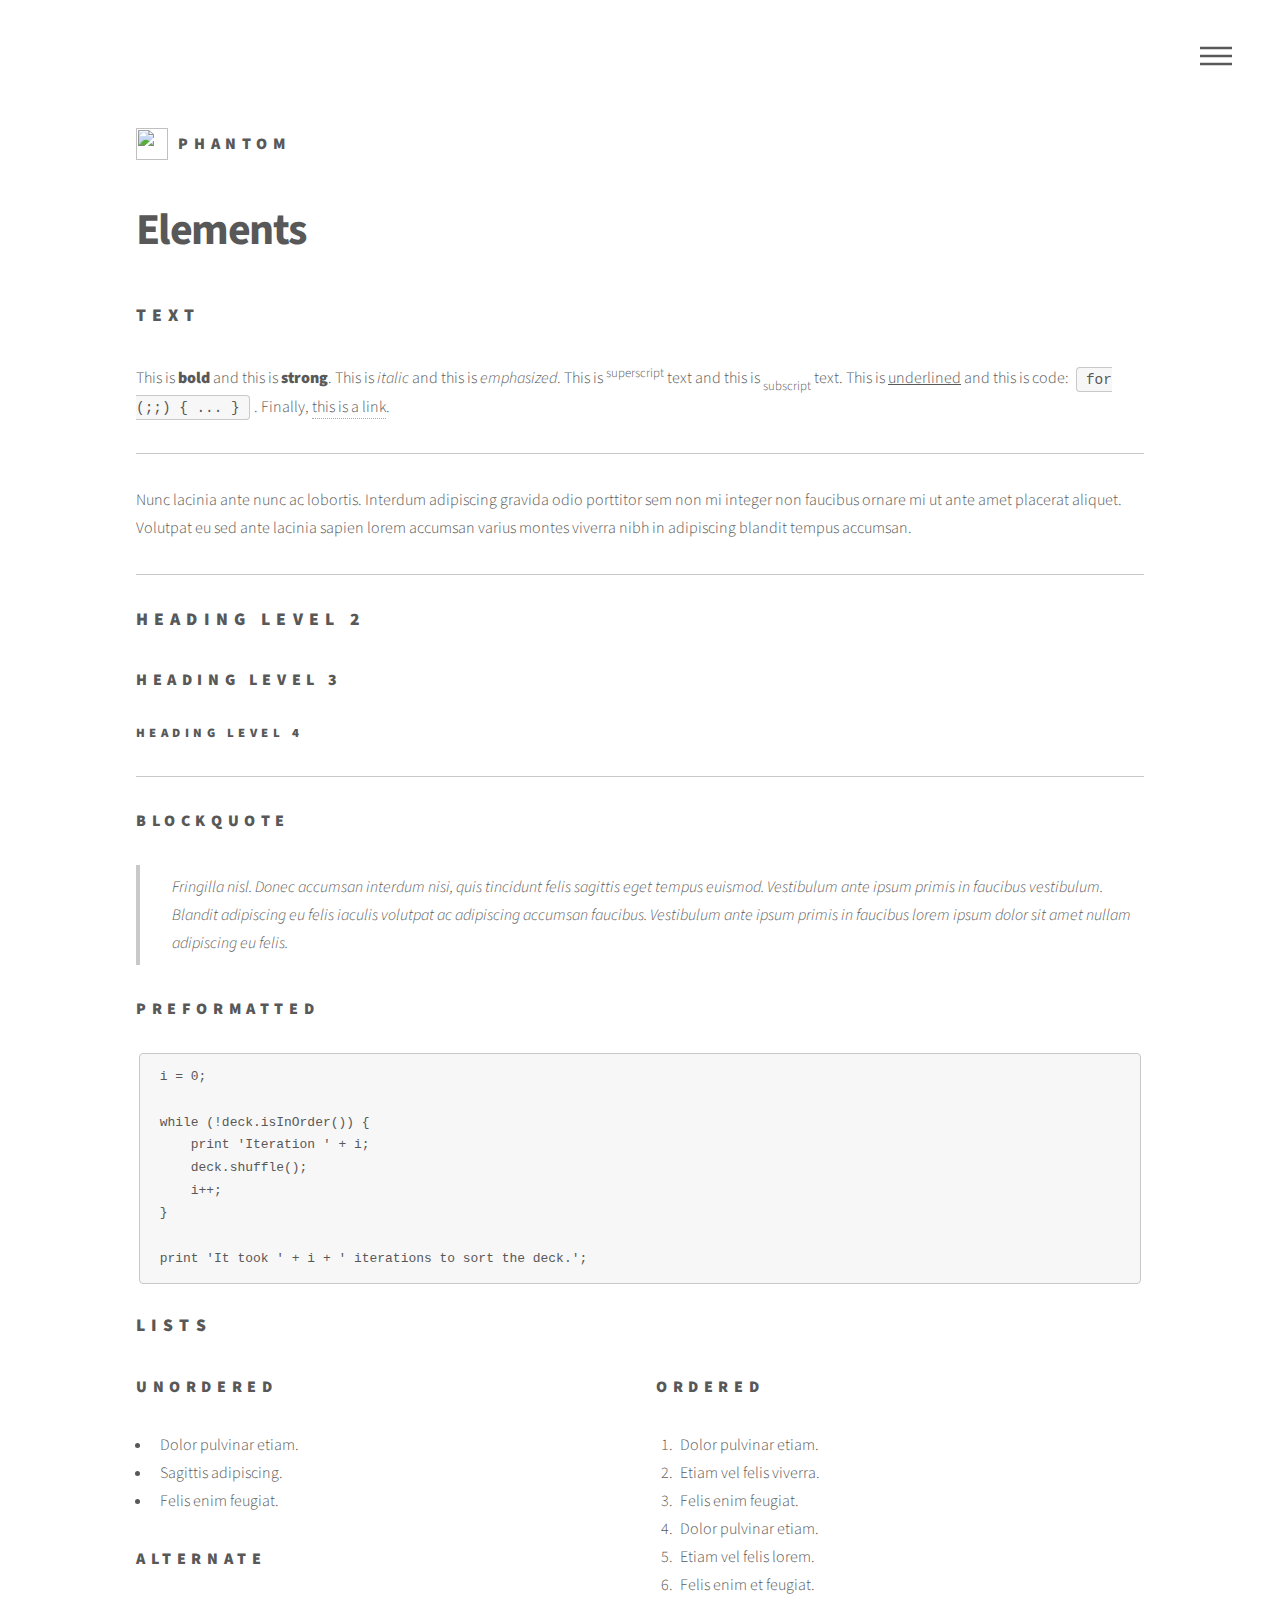
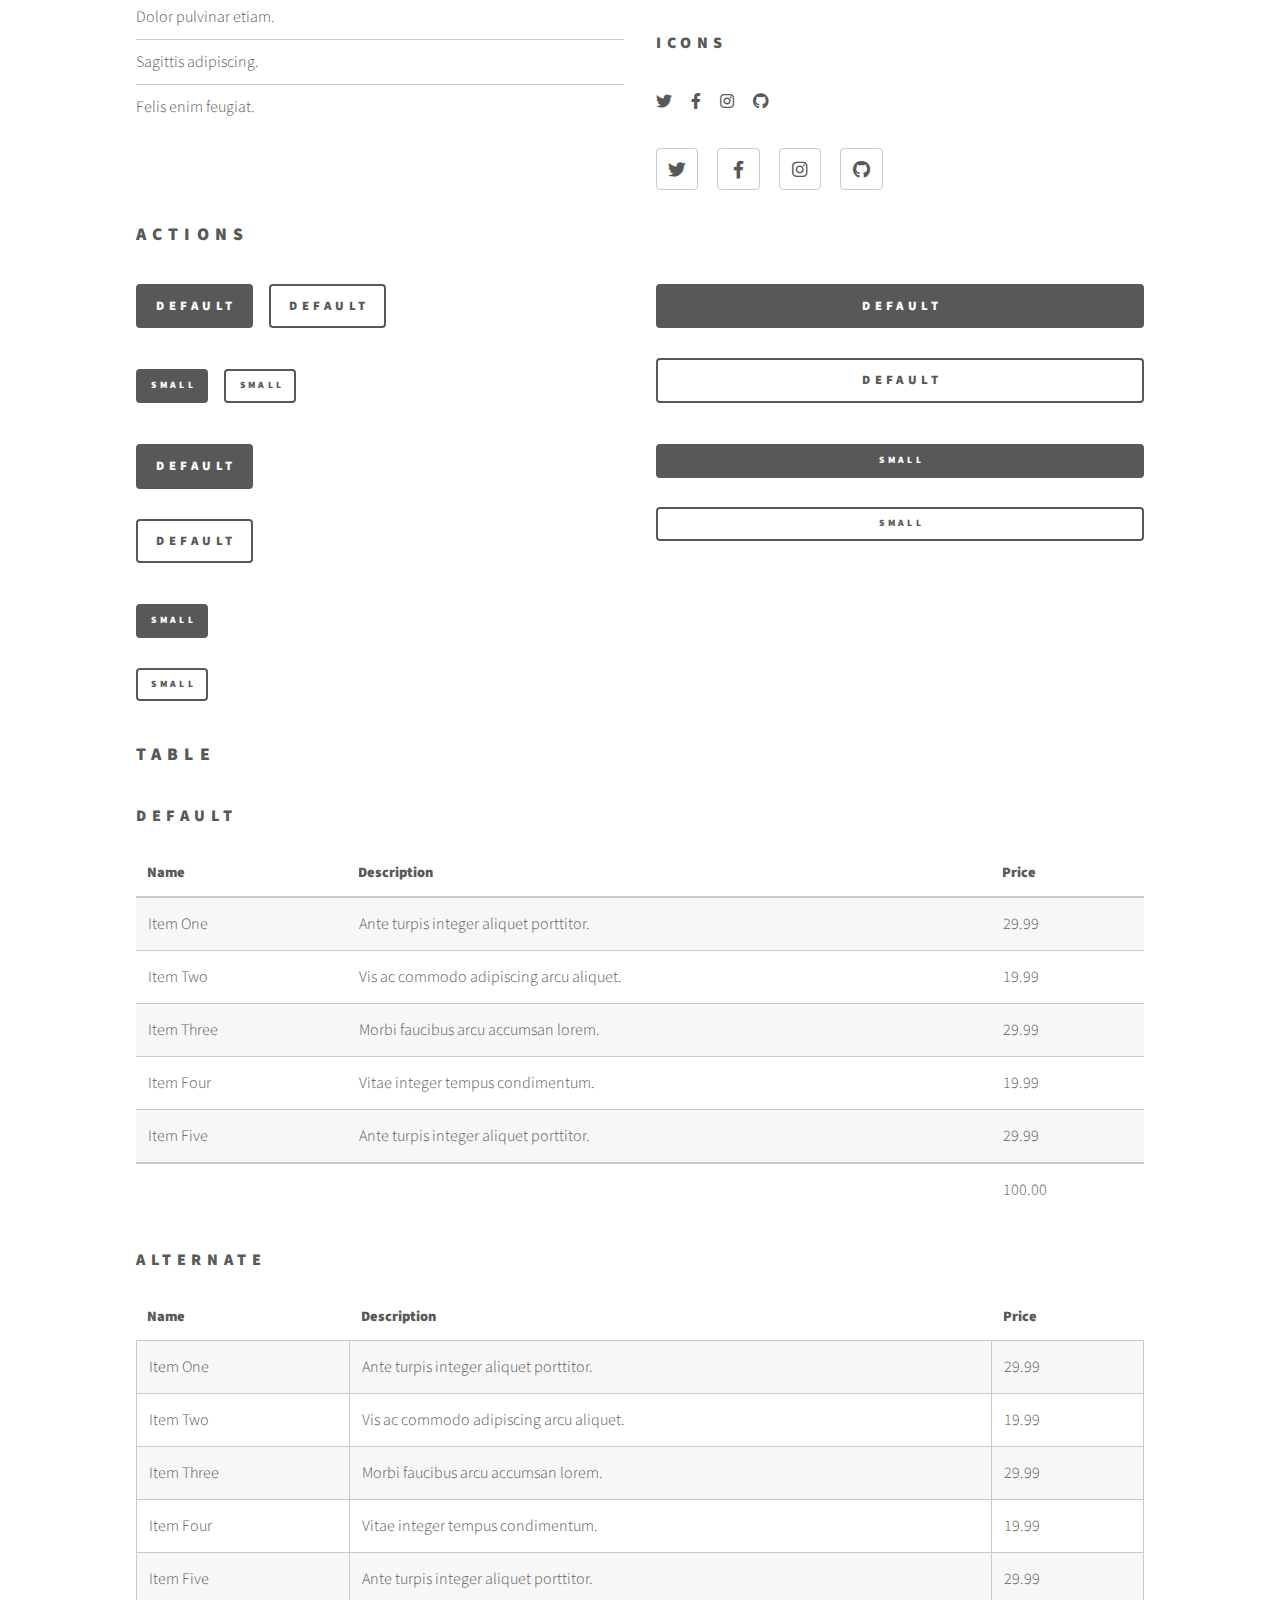
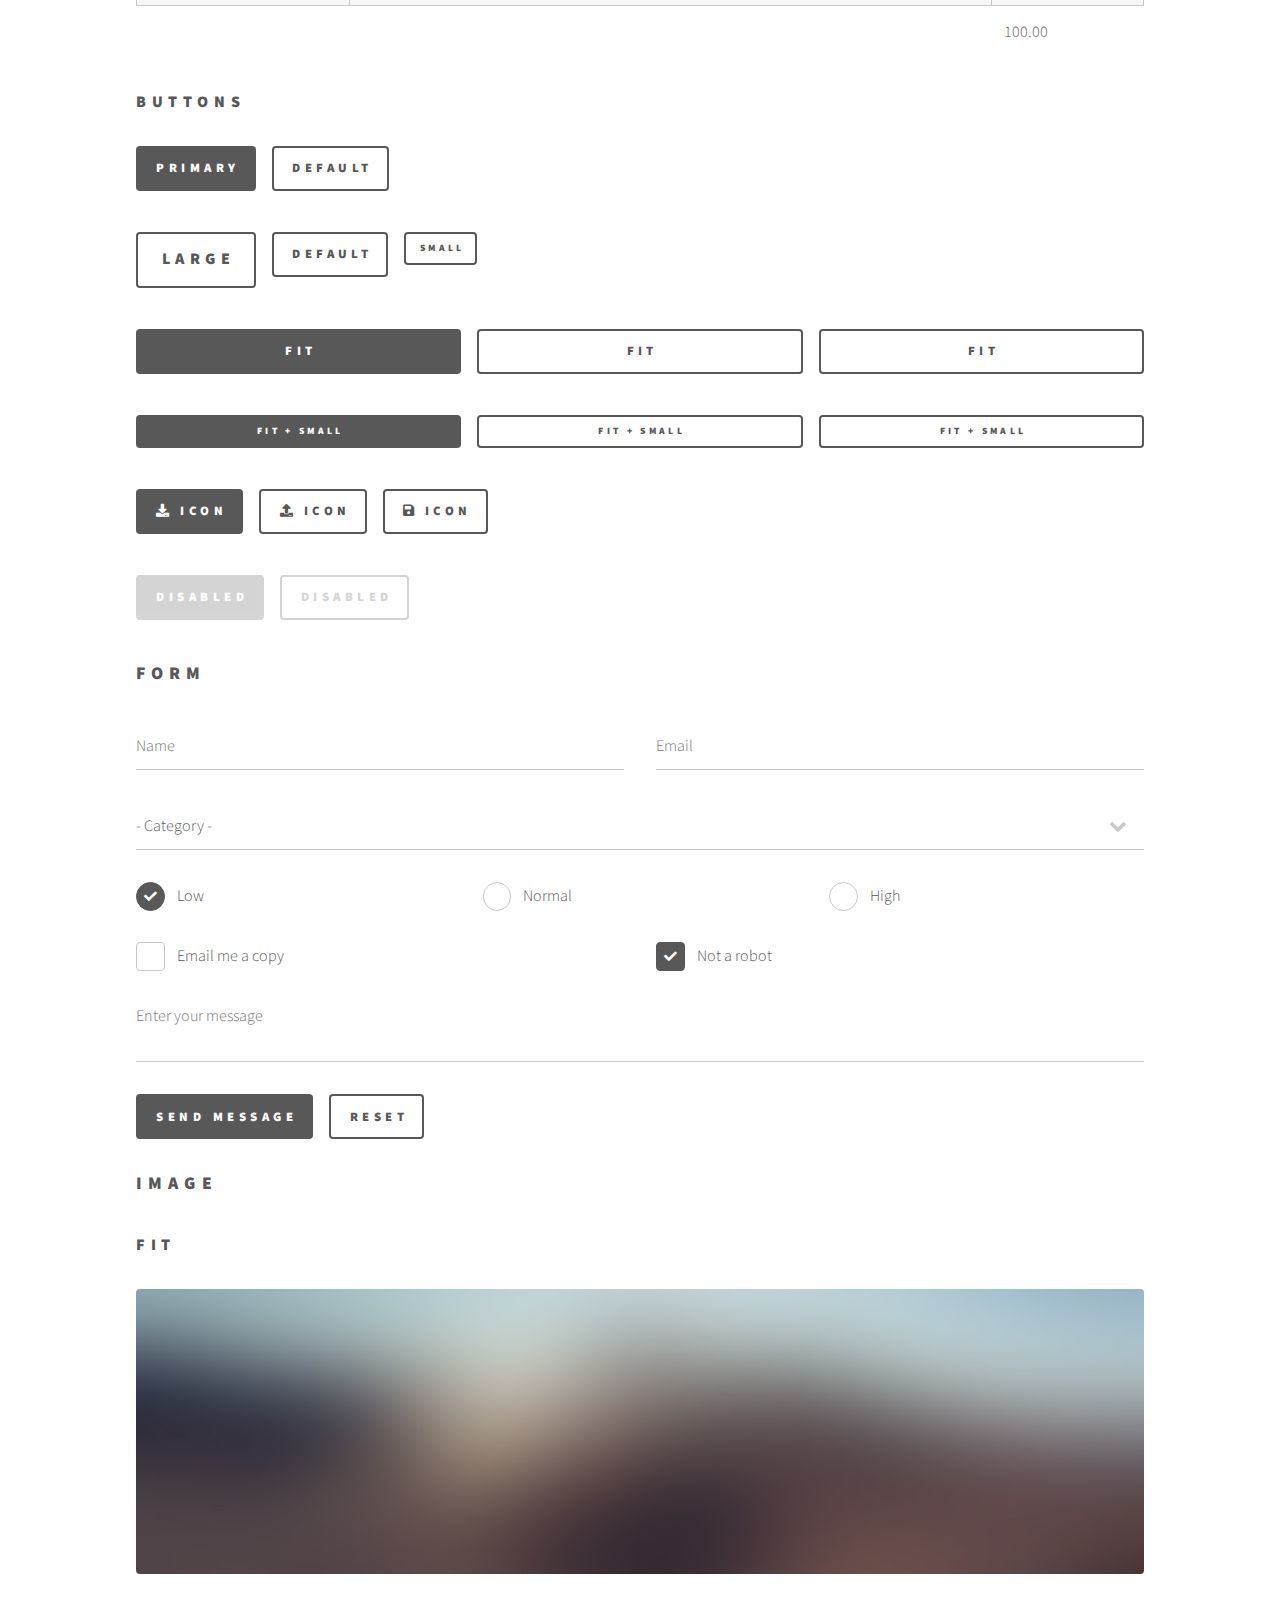
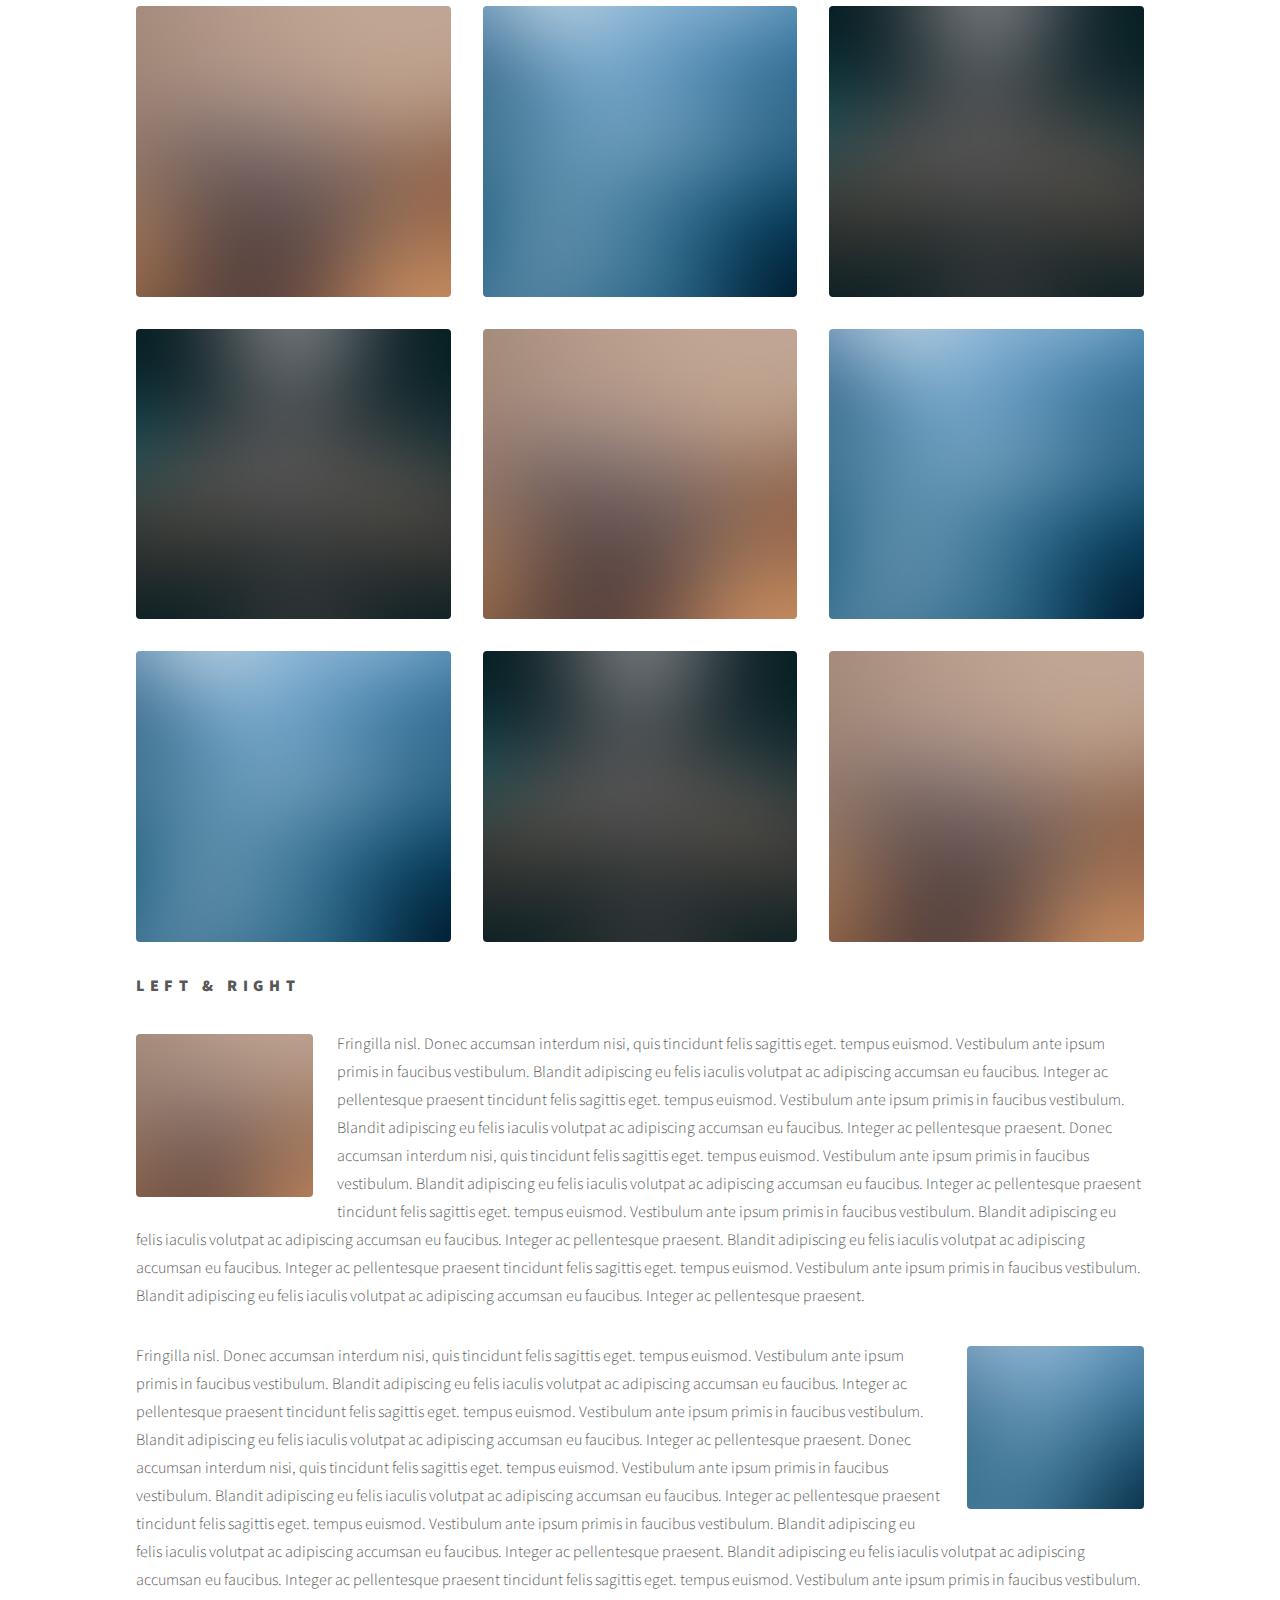
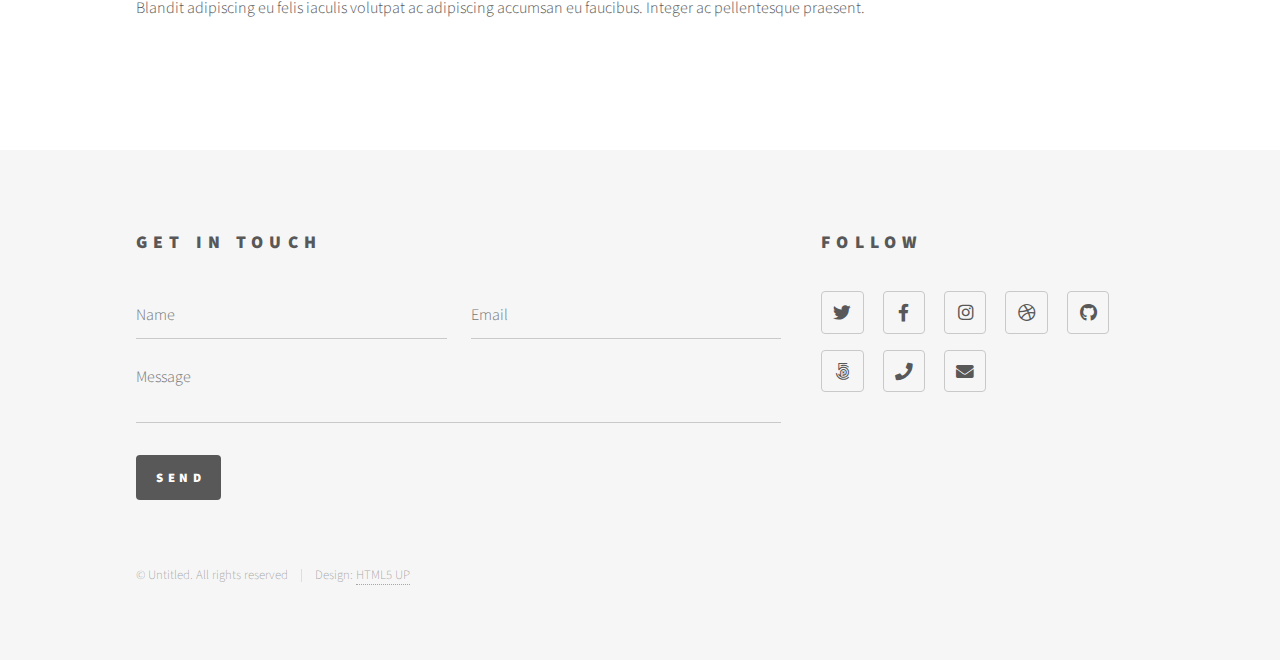
==== commit 112c83be: "various html changes and truth to be told" ====
--- a/elements.html
+++ b/elements.html
@@ -40,10 +40,7 @@
 						<h2>Menu</h2>
 						<ul>
 							<li><a href="index.html">Home</a></li>
-							<li><a href="generic.html">Ipsum veroeros</a></li>
-							<li><a href="generic.html">Tempus etiam</a></li>
-							<li><a href="generic.html">Consequat dolor</a></li>
-							<li><a href="elements.html">Elements</a></li>
+							<li><a href="index.html">Menu will be removed.</a></li>
 						</ul>
 					</nav>
 
